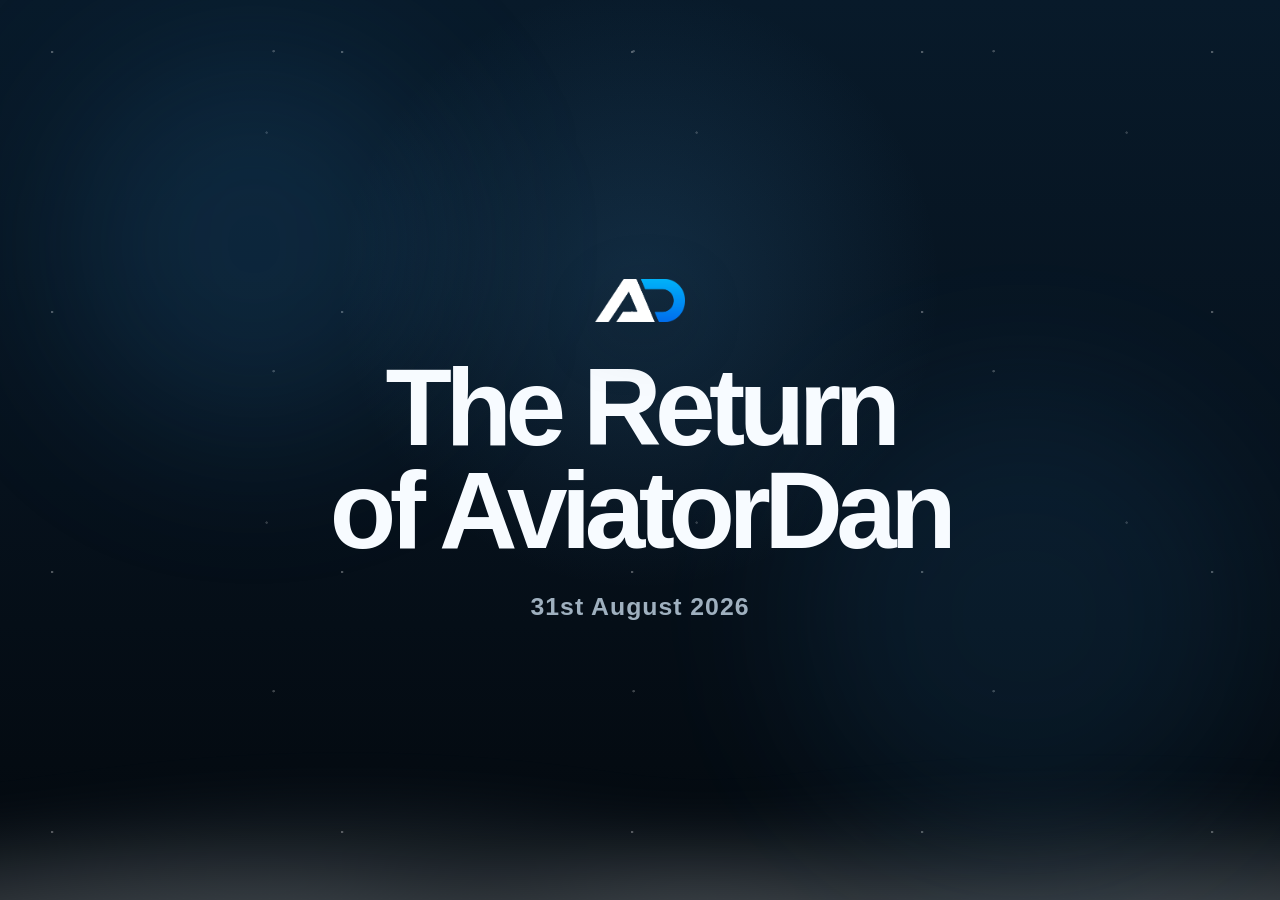
==== index.html @ b76d7c80 "page lock" ====
<!doctype html>
<html lang="en">
<head>
  <meta charset="utf-8">
  <meta name="viewport" content="width=device-width, initial-scale=1">
  <meta name="theme-color" content="#06111c">
  <meta name="robots" content="noindex, nofollow">
  <title>The Return of AviatorDan</title>
  <style>
    :root {
      color-scheme: dark;
      --ink: #f7fbff;
      --muted: #9fb0bf;
      --blue: #62b8ff;
      --navy: #06111c;
    }

    * {
      box-sizing: border-box;
    }

    html,
    body {
      min-height: 100%;
      margin: 0;
    }

    body {
      overflow: hidden;
      font-family: Inter, ui-sans-serif, -apple-system, BlinkMacSystemFont, "Segoe UI", sans-serif;
      color: var(--ink);
      background:
        radial-gradient(circle at 50% 32%, rgba(73, 154, 216, .18), transparent 34%),
        linear-gradient(180deg, #081a2a 0%, #06111c 54%, #03080d 100%);
    }

    .return-page {
      position: relative;
      display: grid;
      min-height: 100svh;
      place-items: center;
      overflow: hidden;
      padding: 28px;
      text-align: center;
      isolation: isolate;
    }

    .return-page::before {
      content: "";
      position: absolute;
      inset: 0;
      z-index: -3;
      opacity: .42;
      background-image:
        radial-gradient(circle at 18% 20%, rgba(255,255,255,.7) 0 1px, transparent 1.5px),
        radial-gradient(circle at 76% 16%, rgba(255,255,255,.55) 0 1px, transparent 1.5px),
        radial-gradient(circle at 62% 34%, rgba(255,255,255,.42) 0 1px, transparent 1.5px);
      background-size: 290px 260px, 360px 320px, 430px 390px;
    }

    .return-page::after {
      content: "";
      position: absolute;
      inset: auto -14% -31%;
      z-index: -2;
      height: 60%;
      border-radius: 50% 50% 0 0;
      background:
        radial-gradient(ellipse at 10% 60%, rgba(238,247,253,.22), transparent 30%),
        radial-gradient(ellipse at 32% 52%, rgba(225,240,249,.2), transparent 34%),
        radial-gradient(ellipse at 55% 62%, rgba(244,250,254,.22), transparent 31%),
        radial-gradient(ellipse at 78% 54%, rgba(222,238,248,.2), transparent 35%),
        radial-gradient(ellipse at 96% 61%, rgba(240,248,253,.2), transparent 30%);
      filter: blur(28px);
    }

    .glow {
      position: absolute;
      z-index: -1;
      width: 380px;
      height: 380px;
      border-radius: 50%;
      background: rgba(48, 142, 210, .15);
      filter: blur(80px);
    }

    .glow-one {
      top: 6%;
      left: 5%;
    }

    .glow-two {
      right: 2%;
      bottom: 6%;
      width: 460px;
      height: 460px;
      opacity: .7;
    }

    .return-content {
      display: grid;
      justify-items: center;
      width: min(980px, 100%);
      animation: reveal 900ms cubic-bezier(.22,1,.36,1) both;
    }

    .return-logo {
      width: clamp(64px, 7vw, 90px);
      height: auto;
      margin-bottom: 34px;
      filter: drop-shadow(0 14px 28px rgba(0,0,0,.28));
    }

    h1 {
      max-width: 950px;
      margin: 0;
      font-size: clamp(3rem, 8.5vw, 7.4rem);
      line-height: .95;
      letter-spacing: -.06em;
      text-wrap: balance;
    }

    .date {
      margin: 30px 0 0;
      color: var(--muted);
      font-size: clamp(1.08rem, 2.2vw, 1.55rem);
      font-weight: 650;
      letter-spacing: .04em;
    }

    @keyframes reveal {
      from {
        opacity: 0;
        transform: translateY(18px) scale(.985);
      }
      to {
        opacity: 1;
        transform: translateY(0) scale(1);
      }
    }

    @media (max-width: 560px) {
      .return-page {
        padding: 22px;
      }

      .return-logo {
        margin-bottom: 26px;
      }

      h1 {
        font-size: clamp(2.9rem, 14vw, 4.8rem);
        line-height: .98;
      }

      .date {
        margin-top: 24px;
      }
    }

    @media (prefers-reduced-motion: reduce) {
      .return-content {
        animation: none;
      }
    }
  </style>
</head>
<body>
  <main class="return-page">
    <div class="glow glow-one" aria-hidden="true"></div>
    <div class="glow glow-two" aria-hidden="true"></div>

    <div class="return-content">
      <img class="return-logo" src="/assets/images/aviatordan-logo.png" alt="">
      <h1>The Return of AviatorDan</h1>
      <p class="date">31st August 2026</p>
    </div>
  </main>
</body>
</html>
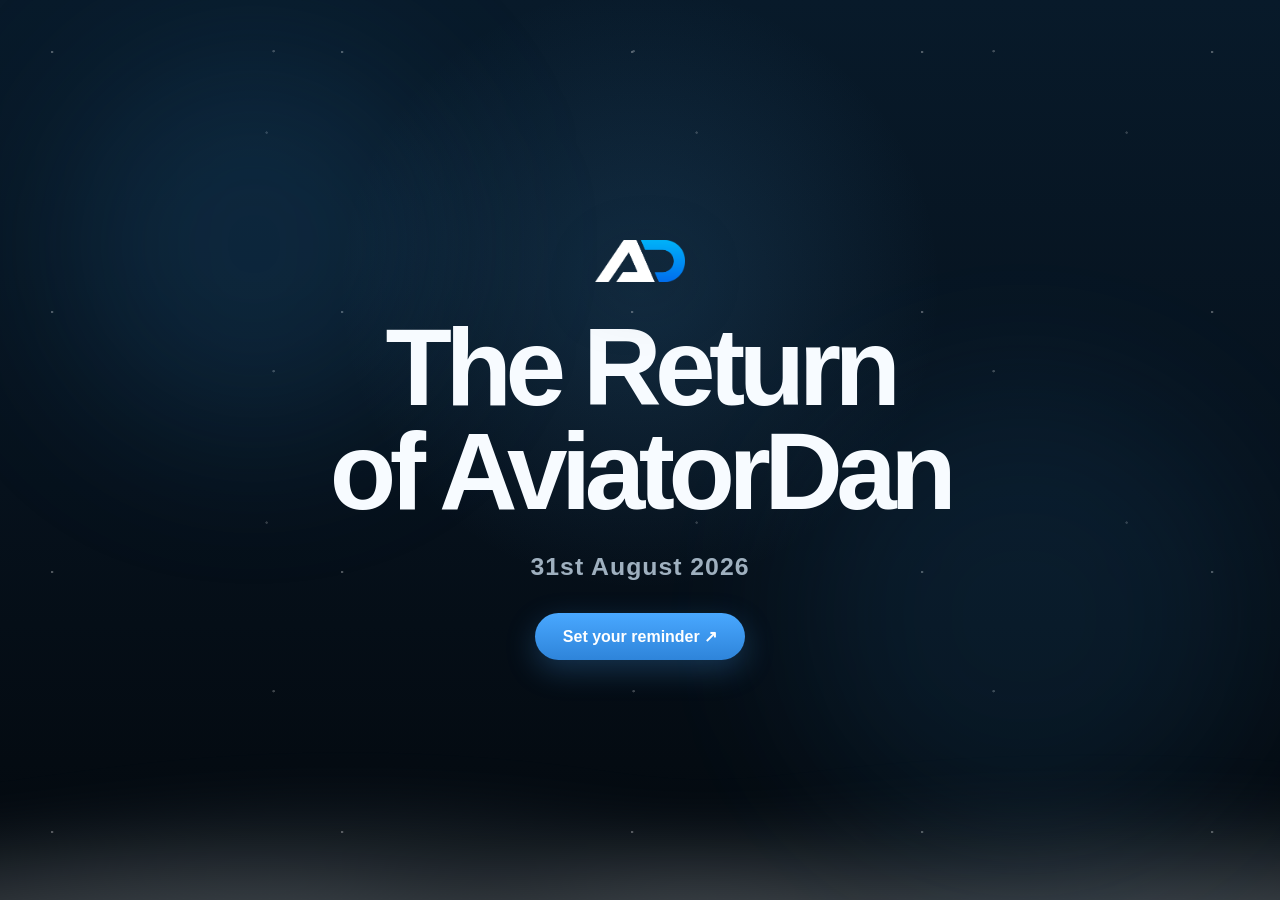
==== commit 5d0ca4d9: "reminder button" ====
--- a/index.html
+++ b/index.html
@@ -163,7 +163,30 @@
         animation: none;
       }
     }
-  </style>
+  
+
+    .reminder-button{
+      display:inline-flex;
+      align-items:center;
+      justify-content:center;
+      margin-top:32px;
+      padding:14px 28px;
+      border-radius:999px;
+      background:linear-gradient(180deg,#49a8ff,#2e84da);
+      color:#fff;
+      text-decoration:none;
+      font-weight:700;
+      font-size:1rem;
+      box-shadow:0 10px 30px rgba(73,168,255,.25);
+      transition:transform .2s ease, box-shadow .2s ease, filter .2s ease;
+    }
+    .reminder-button:hover{
+      transform:translateY(-2px);
+      filter:brightness(1.05);
+      box-shadow:0 16px 40px rgba(73,168,255,.35);
+    }
+
+</style>
 </head>
 <body>
   <main class="return-page">
@@ -174,6 +197,10 @@
       <img class="return-logo" src="/assets/images/aviatordan-logo.png" alt="">
       <h1>The Return of AviatorDan</h1>
       <p class="date">31st August 2026</p>
+
+      <a class="reminder-button" href="https://www.youtube.com/live/TTkTjpmf4jc?si=I9LQEcoCfQvjYUJU" target="_blank" rel="noopener">
+        Set your reminder ↗
+      </a>
     </div>
   </main>
 </body>
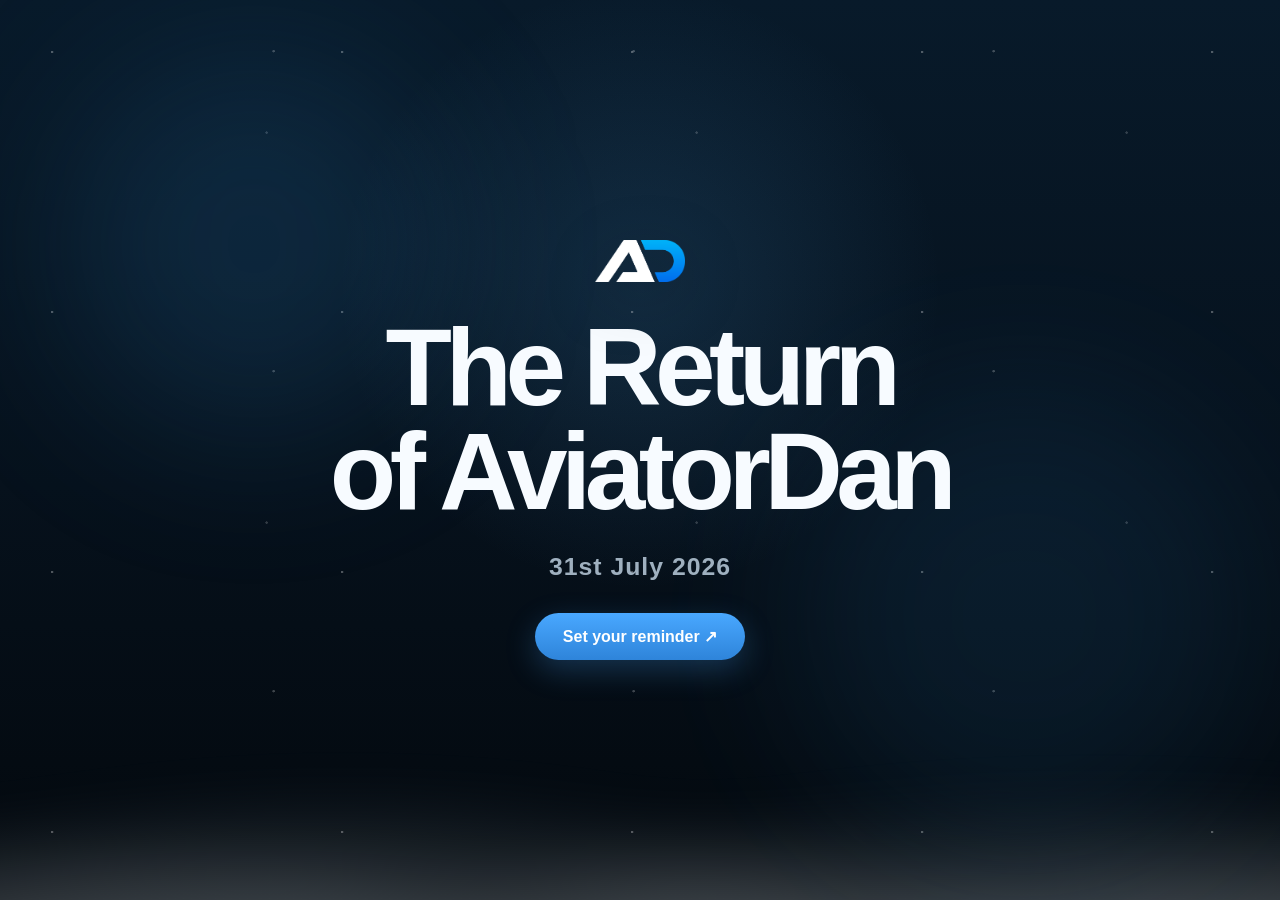
==== commit 207ac94c: "date change" ====
--- a/index.html
+++ b/index.html
@@ -164,27 +164,8 @@
       }
     }
   
-
-    .reminder-button{
-      display:inline-flex;
-      align-items:center;
-      justify-content:center;
-      margin-top:32px;
-      padding:14px 28px;
-      border-radius:999px;
-      background:linear-gradient(180deg,#49a8ff,#2e84da);
-      color:#fff;
-      text-decoration:none;
-      font-weight:700;
-      font-size:1rem;
-      box-shadow:0 10px 30px rgba(73,168,255,.25);
-      transition:transform .2s ease, box-shadow .2s ease, filter .2s ease;
-    }
-    .reminder-button:hover{
-      transform:translateY(-2px);
-      filter:brightness(1.05);
-      box-shadow:0 16px 40px rgba(73,168,255,.35);
-    }
+.reminder-button{display:inline-flex;align-items:center;justify-content:center;margin-top:32px;padding:14px 28px;border-radius:999px;background:linear-gradient(180deg,#49a8ff,#2e84da);color:#fff;text-decoration:none;font-weight:700;box-shadow:0 10px 30px rgba(73,168,255,.25);transition:.2s}
+.reminder-button:hover{transform:translateY(-2px);filter:brightness(1.05);box-shadow:0 16px 40px rgba(73,168,255,.35);}
 
 </style>
 </head>
@@ -196,11 +177,8 @@
     <div class="return-content">
       <img class="return-logo" src="/assets/images/aviatordan-logo.png" alt="">
       <h1>The Return of AviatorDan</h1>
-      <p class="date">31st August 2026</p>
-
-      <a class="reminder-button" href="https://www.youtube.com/live/TTkTjpmf4jc?si=I9LQEcoCfQvjYUJU" target="_blank" rel="noopener">
-        Set your reminder ↗
-      </a>
+      <p class="date">31st July 2026</p>
+      <a class="reminder-button" href="https://www.youtube.com/live/TTkTjpmf4jc?si=I9LQEcoCfQvjYUJU" target="_blank" rel="noopener">Set your reminder ↗</a>
     </div>
   </main>
 </body>
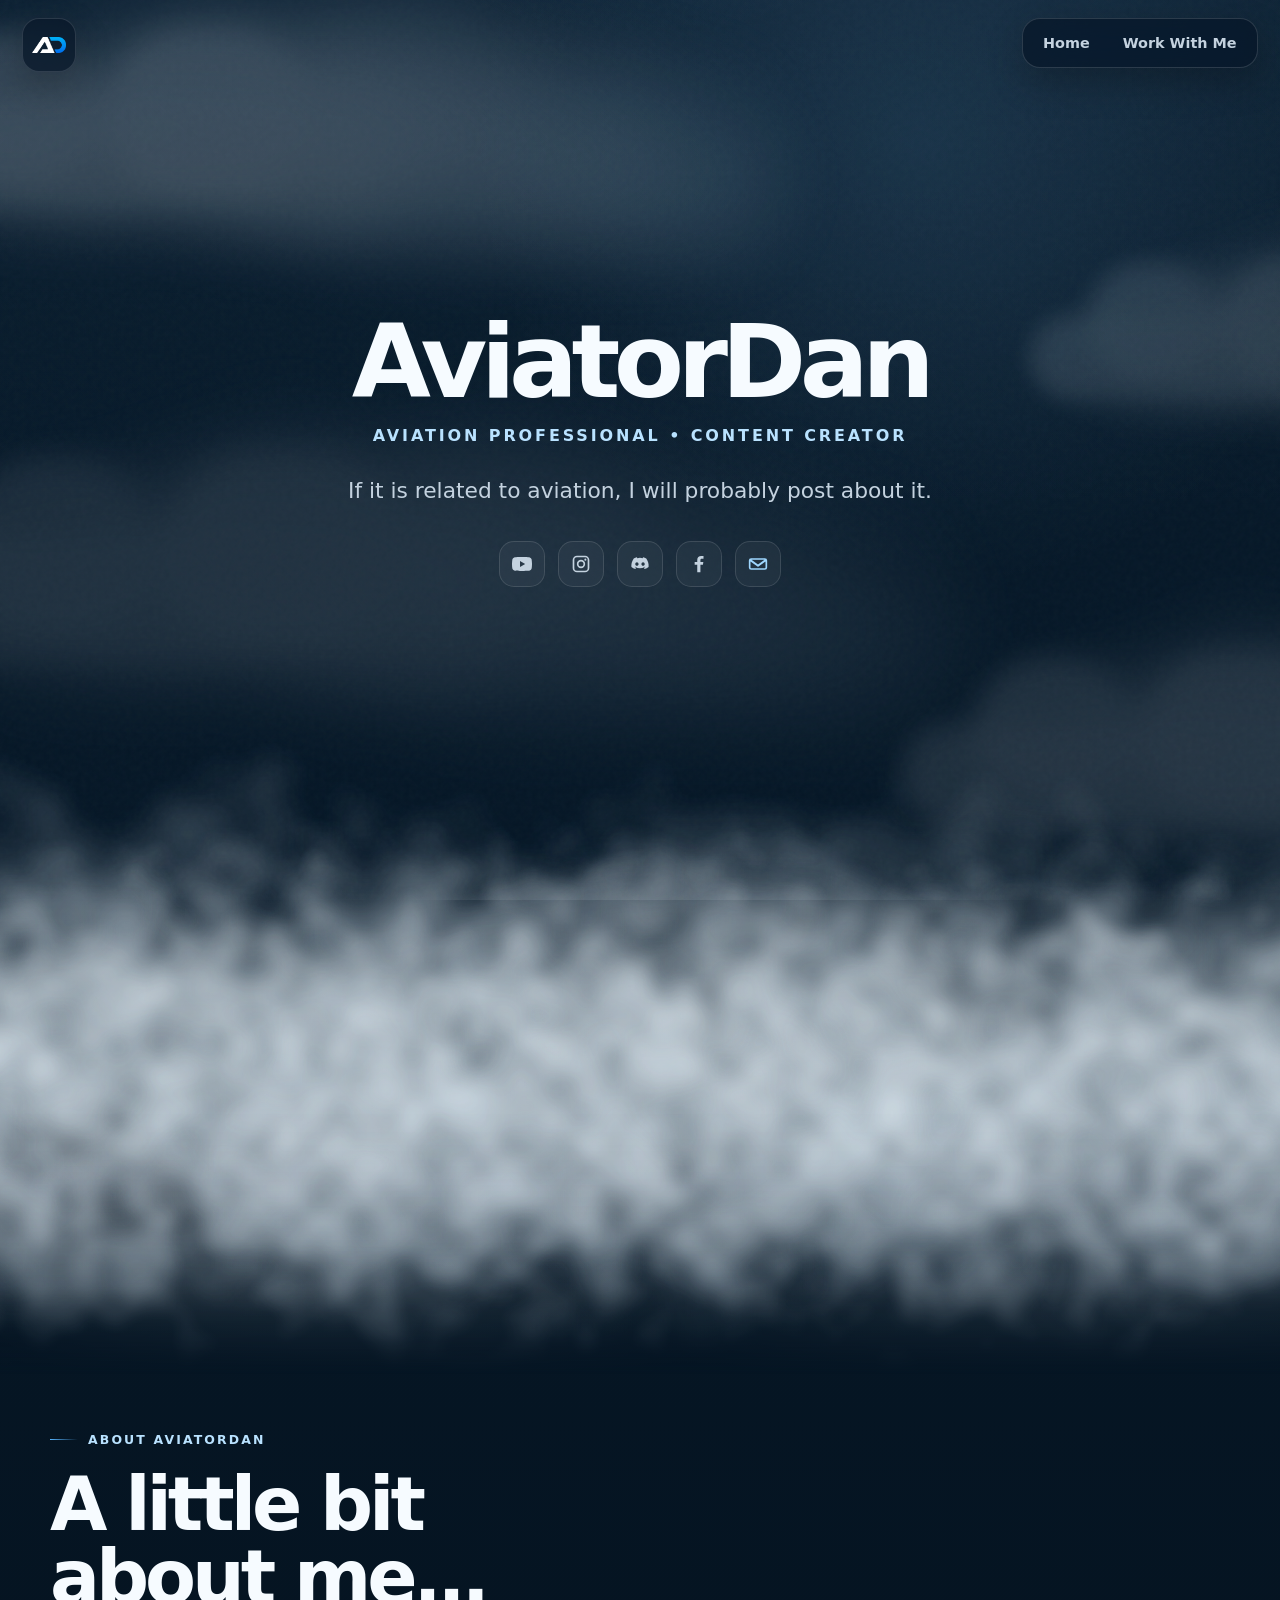
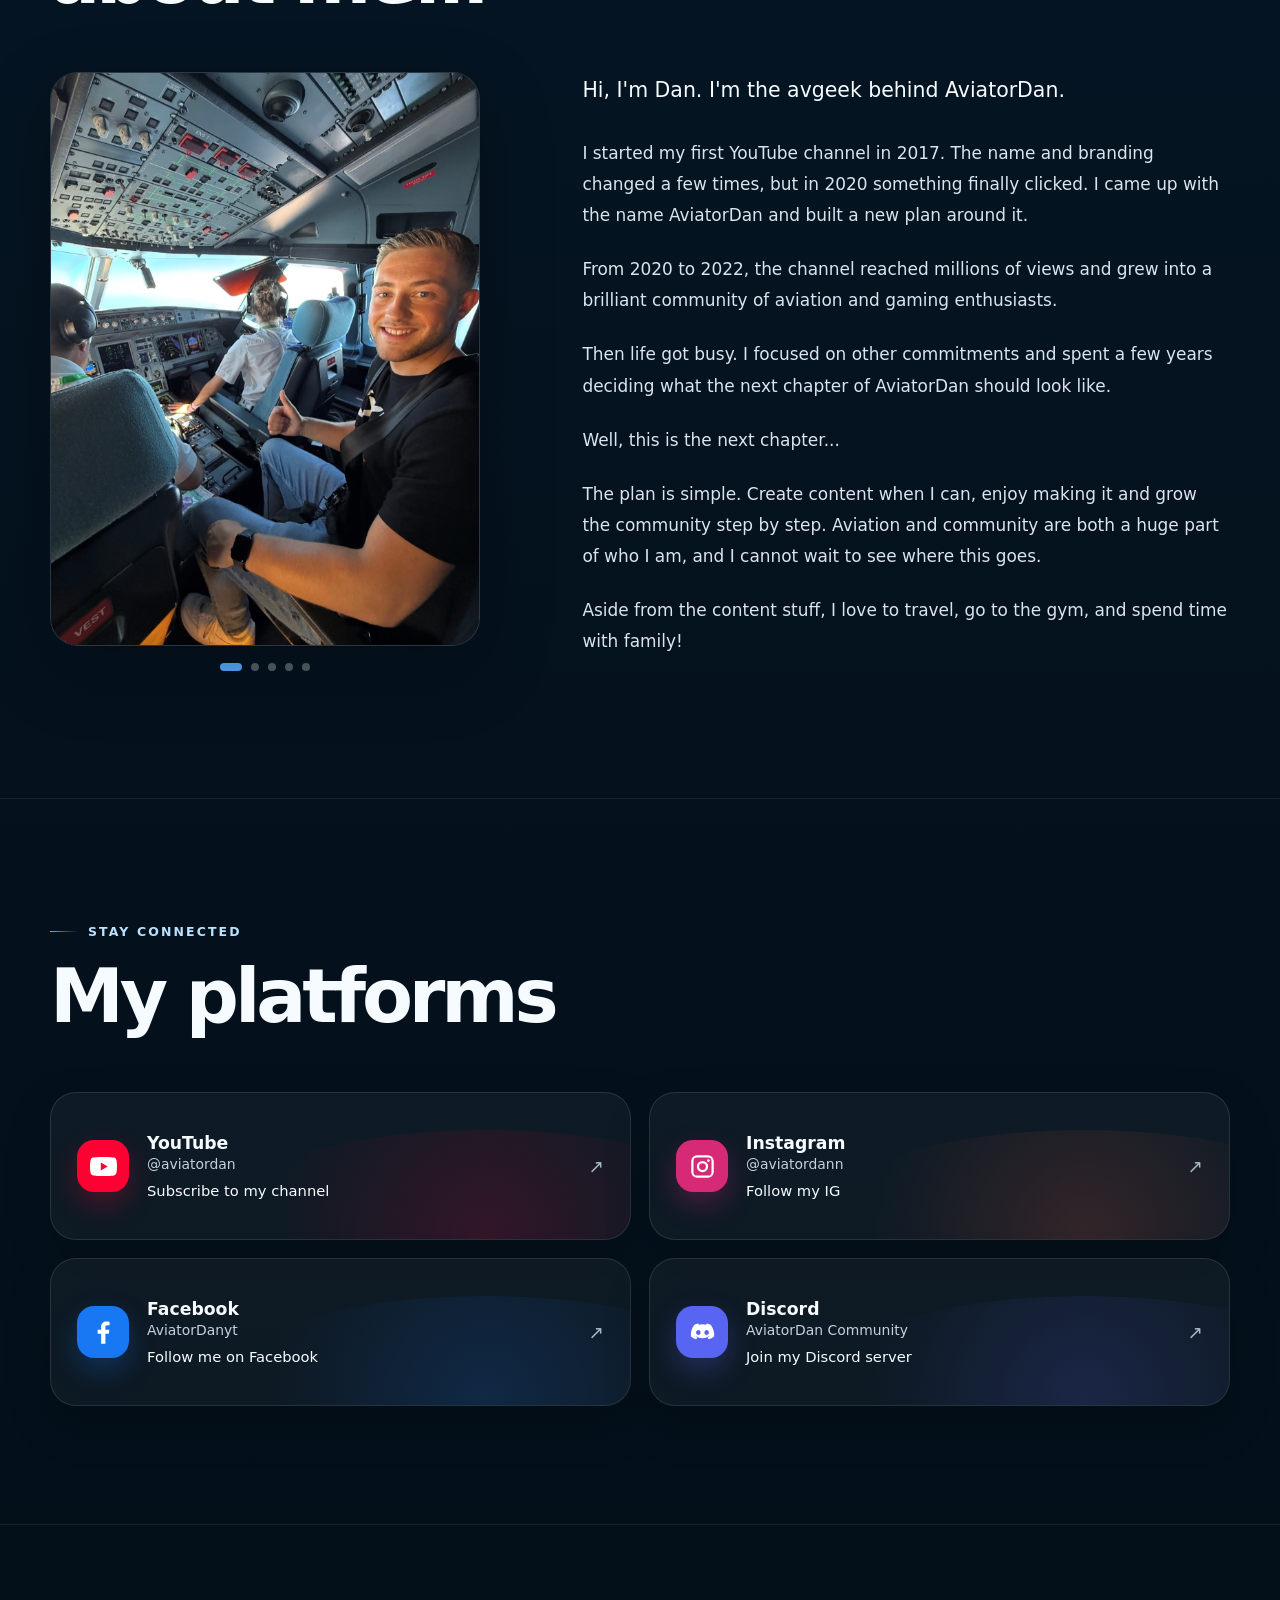
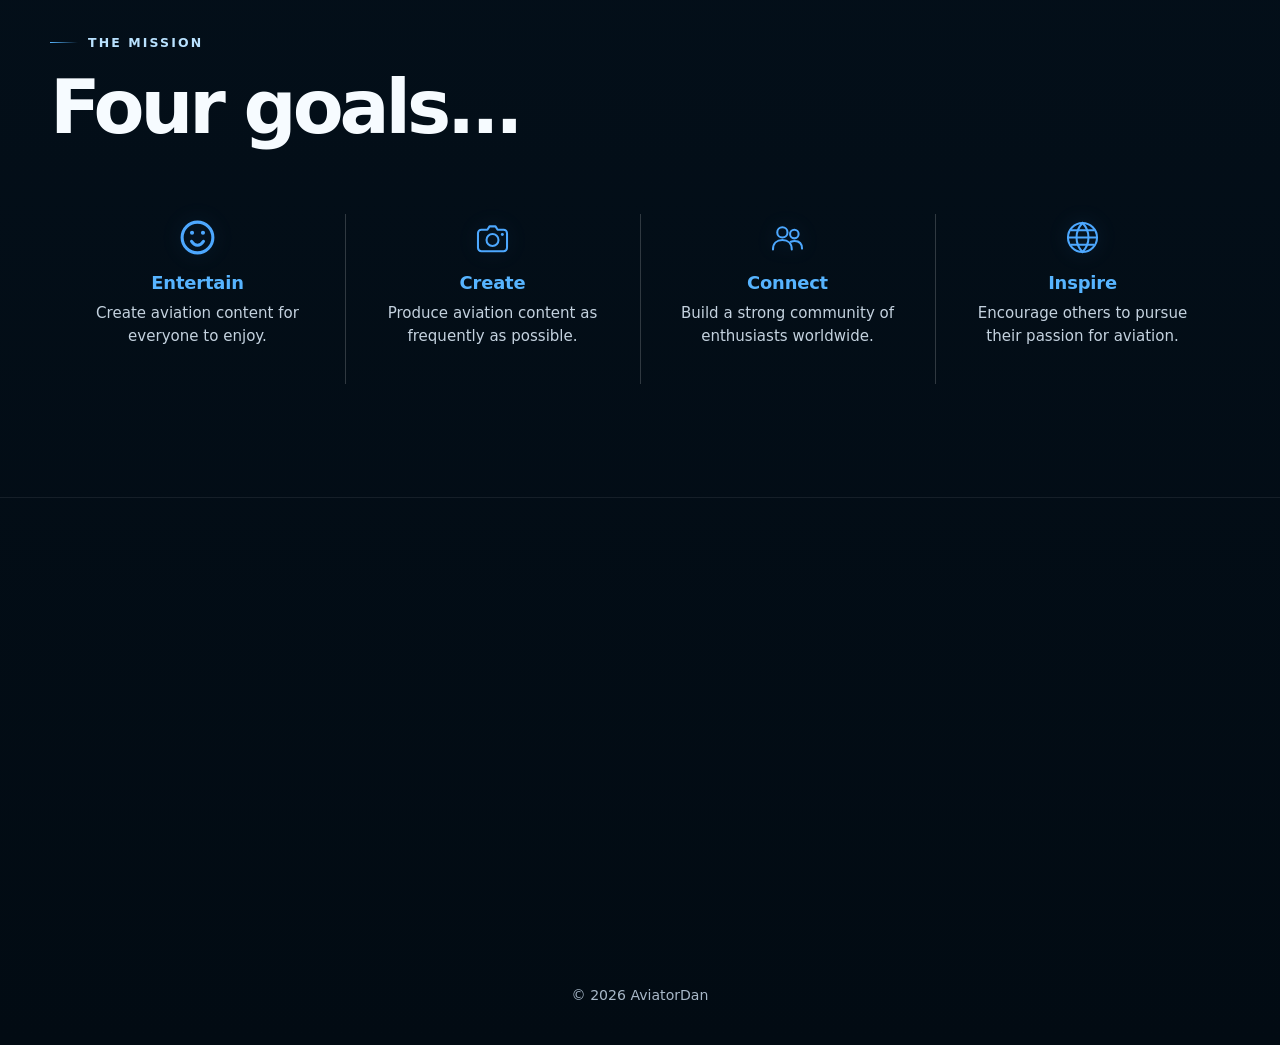
==== commit 6722cb82: "Website live!" ====
--- a/index.html
+++ b/index.html
@@ -3,183 +3,298 @@
 <head>
   <meta charset="utf-8">
   <meta name="viewport" content="width=device-width, initial-scale=1">
-  <meta name="theme-color" content="#06111c">
-  <meta name="robots" content="noindex, nofollow">
-  <title>The Return of AviatorDan</title>
-  <style>
-    :root {
-      color-scheme: dark;
-      --ink: #f7fbff;
-      --muted: #9fb0bf;
-      --blue: #62b8ff;
-      --navy: #06111c;
-    }
-
-    * {
-      box-sizing: border-box;
-    }
-
-    html,
-    body {
-      min-height: 100%;
-      margin: 0;
-    }
-
-    body {
-      overflow: hidden;
-      font-family: Inter, ui-sans-serif, -apple-system, BlinkMacSystemFont, "Segoe UI", sans-serif;
-      color: var(--ink);
-      background:
-        radial-gradient(circle at 50% 32%, rgba(73, 154, 216, .18), transparent 34%),
-        linear-gradient(180deg, #081a2a 0%, #06111c 54%, #03080d 100%);
-    }
-
-    .return-page {
-      position: relative;
-      display: grid;
-      min-height: 100svh;
-      place-items: center;
-      overflow: hidden;
-      padding: 28px;
-      text-align: center;
-      isolation: isolate;
-    }
-
-    .return-page::before {
-      content: "";
-      position: absolute;
-      inset: 0;
-      z-index: -3;
-      opacity: .42;
-      background-image:
-        radial-gradient(circle at 18% 20%, rgba(255,255,255,.7) 0 1px, transparent 1.5px),
-        radial-gradient(circle at 76% 16%, rgba(255,255,255,.55) 0 1px, transparent 1.5px),
-        radial-gradient(circle at 62% 34%, rgba(255,255,255,.42) 0 1px, transparent 1.5px);
-      background-size: 290px 260px, 360px 320px, 430px 390px;
-    }
-
-    .return-page::after {
-      content: "";
-      position: absolute;
-      inset: auto -14% -31%;
-      z-index: -2;
-      height: 60%;
-      border-radius: 50% 50% 0 0;
-      background:
-        radial-gradient(ellipse at 10% 60%, rgba(238,247,253,.22), transparent 30%),
-        radial-gradient(ellipse at 32% 52%, rgba(225,240,249,.2), transparent 34%),
-        radial-gradient(ellipse at 55% 62%, rgba(244,250,254,.22), transparent 31%),
-        radial-gradient(ellipse at 78% 54%, rgba(222,238,248,.2), transparent 35%),
-        radial-gradient(ellipse at 96% 61%, rgba(240,248,253,.2), transparent 30%);
-      filter: blur(28px);
-    }
-
-    .glow {
-      position: absolute;
-      z-index: -1;
-      width: 380px;
-      height: 380px;
-      border-radius: 50%;
-      background: rgba(48, 142, 210, .15);
-      filter: blur(80px);
-    }
-
-    .glow-one {
-      top: 6%;
-      left: 5%;
-    }
-
-    .glow-two {
-      right: 2%;
-      bottom: 6%;
-      width: 460px;
-      height: 460px;
-      opacity: .7;
-    }
-
-    .return-content {
-      display: grid;
-      justify-items: center;
-      width: min(980px, 100%);
-      animation: reveal 900ms cubic-bezier(.22,1,.36,1) both;
-    }
-
-    .return-logo {
-      width: clamp(64px, 7vw, 90px);
-      height: auto;
-      margin-bottom: 34px;
-      filter: drop-shadow(0 14px 28px rgba(0,0,0,.28));
-    }
-
-    h1 {
-      max-width: 950px;
-      margin: 0;
-      font-size: clamp(3rem, 8.5vw, 7.4rem);
-      line-height: .95;
-      letter-spacing: -.06em;
-      text-wrap: balance;
-    }
-
-    .date {
-      margin: 30px 0 0;
-      color: var(--muted);
-      font-size: clamp(1.08rem, 2.2vw, 1.55rem);
-      font-weight: 650;
-      letter-spacing: .04em;
-    }
-
-    @keyframes reveal {
-      from {
-        opacity: 0;
-        transform: translateY(18px) scale(.985);
-      }
-      to {
-        opacity: 1;
-        transform: translateY(0) scale(1);
-      }
-    }
-
-    @media (max-width: 560px) {
-      .return-page {
-        padding: 22px;
-      }
-
-      .return-logo {
-        margin-bottom: 26px;
-      }
-
-      h1 {
-        font-size: clamp(2.9rem, 14vw, 4.8rem);
-        line-height: .98;
-      }
-
-      .date {
-        margin-top: 24px;
-      }
-    }
-
-    @media (prefers-reduced-motion: reduce) {
-      .return-content {
-        animation: none;
-      }
-    }
-  
-.reminder-button{display:inline-flex;align-items:center;justify-content:center;margin-top:32px;padding:14px 28px;border-radius:999px;background:linear-gradient(180deg,#49a8ff,#2e84da);color:#fff;text-decoration:none;font-weight:700;box-shadow:0 10px 30px rgba(73,168,255,.25);transition:.2s}
-.reminder-button:hover{transform:translateY(-2px);filter:brightness(1.05);box-shadow:0 16px 40px rgba(73,168,255,.35);}
-
-</style>
+  <meta name="description" content="AviatorDan creates aviation, flight simulation and gaming content for a growing community of aviation enthusiasts.">
+  <meta name="theme-color" content="#051522">
+  <meta property="og:title" content="AviatorDan | Everything Aviation">
+  <meta property="og:description" content="Aviation, flight simulation, gaming and community.">
+  <meta property="og:type" content="website">
+  <meta property="og:url" content="https://aviatordan.com/">
+  <title>AviatorDan | Everything Aviation</title>
+  <link rel="icon" href="/assets/images/favicon.png">
+  <link rel="manifest" href="site.webmanifest">
+  <link rel="stylesheet" href="/assets/css/styles.css?v=1.25">
 </head>
 <body>
-  <main class="return-page">
-    <div class="glow glow-one" aria-hidden="true"></div>
-    <div class="glow glow-two" aria-hidden="true"></div>
-
-    <div class="return-content">
-      <img class="return-logo" src="/assets/images/aviatordan-logo.png" alt="">
-      <h1>The Return of AviatorDan</h1>
-      <p class="date">31st July 2026</p>
-      <a class="reminder-button" href="https://www.youtube.com/live/TTkTjpmf4jc?si=I9LQEcoCfQvjYUJU" target="_blank" rel="noopener">Set your reminder ↗</a>
+  
+<div class="sky" aria-hidden="true">
+  <div class="sky-glow"></div>
+  <div class="cloud cloud-one" data-depth="0.035"><span></span></div>
+  <div class="cloud cloud-two" data-depth="0.07"><span></span></div>
+  <div class="cloud cloud-three" data-depth="0.025"><span></span></div>
+  <div class="cloud cloud-four" data-depth="0.055"><span></span></div>
+  <div class="cloud cloud-five" data-depth="0.085"><span></span></div>
+  <div class="sky-grain"></div>
+</div>
+
+  
+<header class="site-header">
+  <nav class="nav-shell" aria-label="Main navigation">
+    <a class="header-brand" href="/" aria-label="AviatorDan home">
+      <img src="/assets/images/aviatordan-logo.png" alt="">
+    </a>
+
+    <div class="desktop-nav" aria-label="Desktop navigation">
+      <a href="/">Home</a>
+      <a href="/work-with-me/">Work With Me</a>
     </div>
+
+    <button class="menu-button" type="button" aria-expanded="false" aria-controls="site-menu">
+      <span class="menu-line"></span>
+      <span class="menu-line"></span>
+      <span class="sr-only">Open menu</span>
+    </button>
+
+    <div class="nav-links" id="site-menu">
+      <a href="/">Home</a>
+      <a href="/work-with-me/">Work With Me</a>
+    </div>
+  </nav>
+</header>
+
+
+  <main>
+    <section class="hero page-shell">
+      <div class="hero-inner reveal">
+        <h1 class="hero-name">AviatorDan</h1>
+        <p class="hero-role">Aviation Professional <span aria-hidden="true">•</span> Content Creator</p>
+        <p class="hero-tagline">If it is related to aviation, I will probably post about it.</p>
+
+        <div class="hero-socials" id="socials" aria-label="Follow AviatorDan">
+          <a class="social-link" href="https://www.youtube.com/@aviatordan" target="_blank" rel="noopener noreferrer" aria-label="AviatorDan on YouTube">
+            <svg viewBox="0 0 24 24" aria-hidden="true"><path d="M23.5 6.2a3 3 0 0 0-2.1-2.1C19.5 3.6 12 3.6 12 3.6s-7.5 0-9.4.5A3 3 0 0 0 .5 6.2 31 31 0 0 0 0 12a31 31 0 0 0 .5 5.8 3 3 0 0 0 2.1 2.1c1.9.5 9.4.5 9.4.5s7.5 0 9.4-.5a3 3 0 0 0 2.1-2.1A31 31 0 0 0 24 12a31 31 0 0 0-.5-5.8ZM9.6 15.6V8.4l6.2 3.6-6.2 3.6Z"/></svg>
+            <span class="sr-only">YouTube</span>
+          </a>
+          <a class="social-link" href="https://www.instagram.com/aviatordann/" target="_blank" rel="noopener noreferrer" aria-label="AviatorDan on Instagram">
+            <svg viewBox="0 0 24 24" aria-hidden="true"><path d="M7.2 2h9.6A5.2 5.2 0 0 1 22 7.2v9.6a5.2 5.2 0 0 1-5.2 5.2H7.2A5.2 5.2 0 0 1 2 16.8V7.2A5.2 5.2 0 0 1 7.2 2Zm-.2 2A3 3 0 0 0 4 7v10a3 3 0 0 0 3 3h10a3 3 0 0 0 3-3V7a3 3 0 0 0-3-3H7Zm10.25 1.5a1.25 1.25 0 1 1 0 2.5 1.25 1.25 0 0 1 0-2.5ZM12 7a5 5 0 1 1 0 10 5 5 0 0 1 0-10Zm0 2a3 3 0 1 0 0 6 3 3 0 0 0 0-6Z"/></svg>
+            <span class="sr-only">Instagram</span>
+          </a>
+          <a class="social-link" href="https://discord.gg/PjyKnzbwFP" target="_blank" rel="noopener noreferrer" aria-label="Join the AviatorDan Discord">
+            <svg viewBox="0 0 24 24" aria-hidden="true"><path d="M19.5 5.3A16 16 0 0 0 15.7 4l-.5 1a14 14 0 0 0-6.4 0l-.5-1a16 16 0 0 0-3.8 1.3C2.1 8.8 1.4 12.2 1.7 15.5A15 15 0 0 0 6.4 18l1.1-1.5a10 10 0 0 1-1.8-.9l.4-.3a11.3 11.3 0 0 0 11.8 0l.4.3a10 10 0 0 1-1.8.9l1.1 1.5a15 15 0 0 0 4.7-2.5c.4-3.8-.7-7.1-2.8-10.2ZM8.3 14.2c-1.1 0-2-1-2-2.2s.9-2.2 2-2.2 2 1 2 2.2-.9 2.2-2 2.2Zm7.4 0c-1.1 0-2-1-2-2.2s.9-2.2 2-2.2 2 1 2 2.2-.9 2.2-2 2.2Z"/></svg>
+            <span class="sr-only">Discord</span>
+          </a>
+          <a class="social-link" href="https://www.facebook.com/AviatorDanyt" target="_blank" rel="noopener noreferrer" aria-label="AviatorDan on Facebook">
+            <svg viewBox="0 0 24 24" aria-hidden="true"><path d="M13.7 22v-9h3l.5-3.5h-3.5V7.3c0-1 .3-1.7 1.8-1.7h1.9V2.5a25 25 0 0 0-2.8-.2c-2.8 0-4.7 1.7-4.7 4.8v2.4H6.8V13h3.1v9h3.8Z"/></svg>
+            <span class="sr-only">Facebook</span>
+          </a>
+
+          <a class="social-link social-link-email" href="/work-with-me/" aria-label="Work with AviatorDan">
+            <svg viewBox="0 0 24 24" aria-hidden="true"><path d="M3.8 5h16.4A2.8 2.8 0 0 1 23 7.8v8.4a2.8 2.8 0 0 1-2.8 2.8H3.8A2.8 2.8 0 0 1 1 16.2V7.8A2.8 2.8 0 0 1 3.8 5Zm.4 2 7.8 5.6L19.8 7H4.2Zm16.8 2.1-8.4 6a1 1 0 0 1-1.2 0L3 9.1v7.1c0 .4.4.8.8.8h16.4c.4 0 .8-.4.8-.8V9.1Z"/></svg>
+            <span class="sr-only">Work With Me</span>
+          </a>
+
+        </div>
+      </div>
+    </section>
+
+
+    <div class="cloud-reveal" aria-hidden="true">
+      <div class="cloud-haze"></div>
+      <div class="cloud-bank cloud-bank-back"></div>
+      <div class="cloud-bank cloud-bank-middle"></div>
+      <div class="cloud-bank cloud-bank-front"></div>
+      <div class="cloud-wisp cloud-wisp-one"></div>
+      <div class="cloud-wisp cloud-wisp-two"></div>
+      <div class="cloud-fade"></div>
+    </div>
+
+    <section class="section" id="about">
+      <div class="page-shell">
+        <div class="section-heading reveal">
+          <p class="eyebrow">About AviatorDan</p>
+          <h2>A little bit about me...</h2>
+        </div>
+
+        <div class="about-layout">
+          <aside class="creator-visual reveal">
+            <div class="about-slideshow" data-about-slideshow aria-label="AviatorDan photo slideshow">
+              <div class="about-slides" data-slides>
+                <figure class="about-slide is-active">
+                  <img src="/assets/images/about-slideshow/about-slide-1.jpg" alt="AviatorDan seated inside an aircraft cockpit">
+                </figure>
+                <figure class="about-slide">
+                  <img src="/assets/images/about-slideshow/about-slide-2.jpg" alt="AviatorDan standing beside a large aircraft engine">
+                </figure>
+                <figure class="about-slide">
+                  <img src="/assets/images/about-slideshow/about-slide-3.jpg" alt="AviatorDan standing in front of an Edelweiss aircraft">
+                </figure>
+                <figure class="about-slide">
+                  <img src="/assets/images/about-slideshow/about-slide-4.jpg" alt="AviatorDan working beside an aircraft on the apron">
+                </figure>
+                <figure class="about-slide">
+                  <img src="/assets/images/about-slideshow/about-slide-5.jpg" alt="AviatorDan standing beside an aircraft doorway">
+                </figure>
+              </div>
+
+              <div class="about-slide-dots" role="tablist" aria-label="Choose a slideshow image">
+                <button class="about-slide-dot is-active" type="button" role="tab" aria-selected="true" aria-label="Show image 1" data-slide-index="0"></button>
+                <button class="about-slide-dot" type="button" role="tab" aria-selected="false" aria-label="Show image 2" data-slide-index="1"></button>
+                <button class="about-slide-dot" type="button" role="tab" aria-selected="false" aria-label="Show image 3" data-slide-index="2"></button>
+                <button class="about-slide-dot" type="button" role="tab" aria-selected="false" aria-label="Show image 4" data-slide-index="3"></button>
+                <button class="about-slide-dot" type="button" role="tab" aria-selected="false" aria-label="Show image 5" data-slide-index="4"></button>
+              </div>
+            </div>
+          </aside>
+
+          <div class="story reveal">
+            <p>Hi, I'm Dan. I'm the avgeek behind AviatorDan.</p>
+
+            <p>I started my first YouTube channel in 2017. The name and branding changed a few times, but in 2020 something finally clicked. I came up with the name AviatorDan and built a new plan around it.</p>
+
+            <p>From 2020 to 2022, the channel reached millions of views and grew into a brilliant community of aviation and gaming enthusiasts.</p>
+
+            <p>Then life got busy. I focused on other commitments and spent a few years deciding what the next chapter of AviatorDan should look like.</p>
+
+            <p>Well, this is the next chapter...</p>
+
+            <p>The plan is simple. Create content when I can, enjoy making it and grow the community step by step. Aviation and community are both a huge part of who I am, and I cannot wait to see where this goes.</p>
+
+            <p>Aside from the content stuff, I love to travel, go to the gym, and spend time with family!</p>
+          </div>
+        </div>
+      </div>
+    </section>
+
+
+    <section class="section section-border platforms-section" id="platforms">
+      <div class="page-shell">
+        <div class="section-heading reveal">
+          <p class="eyebrow">Stay connected</p>
+          <h2>My platforms</h2>
+        </div>
+
+        <div class="platform-grid">
+          <a class="platform-card platform-youtube reveal" href="https://www.youtube.com/@aviatordan" target="_blank" rel="noopener noreferrer">
+            <span class="platform-icon">
+              <svg viewBox="0 0 24 24" aria-hidden="true"><path d="M23.5 6.2a3 3 0 0 0-2.1-2.1C19.5 3.6 12 3.6 12 3.6s-7.5 0-9.4.5A3 3 0 0 0 .5 6.2 31 31 0 0 0 0 12a31 31 0 0 0 .5 5.8 3 3 0 0 0 2.1 2.1c1.9.5 9.4.5 9.4.5s7.5 0 9.4-.5a3 3 0 0 0 2.1-2.1A31 31 0 0 0 24 12a31 31 0 0 0-.5-5.8ZM9.6 15.6V8.4l6.2 3.6-6.2 3.6Z"/></svg>
+            </span>
+            <span class="platform-copy">
+              <strong>YouTube</strong>
+              <span>@aviatordan</span>
+              <small>Subscribe to my channel</small>
+            </span>
+            <span class="platform-arrow" aria-hidden="true">↗</span>
+          </a>
+
+          <a class="platform-card platform-instagram reveal" href="https://www.instagram.com/aviatordann/" target="_blank" rel="noopener noreferrer">
+            <span class="platform-icon">
+              <svg viewBox="0 0 24 24" aria-hidden="true"><path d="M7.2 2h9.6A5.2 5.2 0 0 1 22 7.2v9.6a5.2 5.2 0 0 1-5.2 5.2H7.2A5.2 5.2 0 0 1 2 16.8V7.2A5.2 5.2 0 0 1 7.2 2Zm-.2 2A3 3 0 0 0 4 7v10a3 3 0 0 0 3 3h10a3 3 0 0 0 3-3V7a3 3 0 0 0-3-3H7Zm10.25 1.5a1.25 1.25 0 1 1 0 2.5 1.25 1.25 0 0 1 0-2.5ZM12 7a5 5 0 1 1 0 10 5 5 0 0 1 0-10Zm0 2a3 3 0 1 0 0 6 3 3 0 0 0 0-6Z"/></svg>
+            </span>
+            <span class="platform-copy">
+              <strong>Instagram</strong>
+              <span>@aviatordann</span>
+              <small>Follow my IG</small>
+            </span>
+            <span class="platform-arrow" aria-hidden="true">↗</span>
+          </a>
+
+          <a class="platform-card platform-facebook reveal" href="https://www.facebook.com/AviatorDanyt" target="_blank" rel="noopener noreferrer">
+            <span class="platform-icon">
+              <svg viewBox="0 0 24 24" aria-hidden="true"><path d="M13.7 22v-9h3l.5-3.5h-3.5V7.3c0-1 .3-1.7 1.8-1.7h1.9V2.5a25 25 0 0 0-2.8-.2c-2.8 0-4.7 1.7-4.7 4.8v2.4H6.8V13h3.1v9h3.8Z"/></svg>
+            </span>
+            <span class="platform-copy">
+              <strong>Facebook</strong>
+              <span>AviatorDanyt</span>
+              <small>Follow me on Facebook</small>
+            </span>
+            <span class="platform-arrow" aria-hidden="true">↗</span>
+          </a>
+
+          <a class="platform-card platform-discord reveal" href="https://discord.gg/PjyKnzbwFP" target="_blank" rel="noopener noreferrer">
+            <span class="platform-icon">
+              <svg viewBox="0 0 24 24" aria-hidden="true"><path d="M19.5 5.3A16 16 0 0 0 15.7 4l-.5 1a14 14 0 0 0-6.4 0l-.5-1a16 16 0 0 0-3.8 1.3C2.1 8.8 1.4 12.2 1.7 15.5A15 15 0 0 0 6.4 18l1.1-1.5a10 10 0 0 1-1.8-.9l.4-.3a11.3 11.3 0 0 0 11.8 0l.4.3a10 10 0 0 1-1.8.9l1.1 1.5a15 15 0 0 0 4.7-2.5c.4-3.8-.7-7.1-2.8-10.2ZM8.3 14.2c-1.1 0-2-1-2-2.2s.9-2.2 2-2.2 2 1 2 2.2-.9 2.2-2 2.2Zm7.4 0c-1.1 0-2-1-2-2.2s.9-2.2 2-2.2 2 1 2 2.2-.9 2.2-2 2.2Z"/></svg>
+            </span>
+            <span class="platform-copy">
+              <strong>Discord</strong>
+              <span>AviatorDan Community</span>
+              <small>Join my Discord server</small>
+            </span>
+            <span class="platform-arrow" aria-hidden="true">↗</span>
+          </a>
+        </div>
+      </div>
+    </section>
+
+
+    <section class="section section-border mission-section">
+      <div class="page-shell">
+        <div class="section-heading reveal">
+          <p class="eyebrow">The mission</p>
+          <h2>Four goals...</h2>
+        </div>
+
+        <div class="mission-list">
+          <article class="mission-item reveal">
+            <span class="mission-icon" aria-hidden="true">
+              <svg viewBox="0 0 24 24" fill="none">
+                <circle cx="12" cy="12" r="9" stroke="currentColor" stroke-width="1.8"/>
+                <path d="M8.5 14.2c.9 1.5 2 2.3 3.5 2.3s2.6-.8 3.5-2.3" stroke="currentColor" stroke-width="1.8" stroke-linecap="round"/>
+                <path d="M8.8 9.2h.01M15.2 9.2h.01" stroke="currentColor" stroke-width="2.4" stroke-linecap="round"/>
+              </svg>
+            </span>
+            <h3>Entertain</h3>
+            <p>Create aviation content for everyone to enjoy.</p>
+          </article>
+
+          <article class="mission-item reveal">
+            <span class="mission-icon" aria-hidden="true">
+              <svg viewBox="0 0 48 48" fill="none">
+                <path d="M11 15h7l2.5-4h7L30 15h7a4 4 0 0 1 4 4v17a4 4 0 0 1-4 4H11a4 4 0 0 1-4-4V19a4 4 0 0 1 4-4Z" stroke="currentColor" stroke-width="2.4" stroke-linejoin="round"/>
+                <circle cx="24" cy="27" r="7" stroke="currentColor" stroke-width="2.4"/>
+                <path d="M35.5 20.5h.01" stroke="currentColor" stroke-width="3.5" stroke-linecap="round"/>
+              </svg>
+            </span>
+            <h3>Create</h3>
+            <p>Produce aviation content as frequently as possible.</p>
+          </article>
+
+          <article class="mission-item reveal">
+            <span class="mission-icon" aria-hidden="true">
+              <svg viewBox="0 0 48 48" fill="none">
+                <circle cx="18" cy="18" r="6" stroke="currentColor" stroke-width="2.4"/>
+                <circle cx="32" cy="20" r="5" stroke="currentColor" stroke-width="2.4"/>
+                <path d="M7 38c0-7 4.6-11 11-11s11 4 11 11" stroke="currentColor" stroke-width="2.4" stroke-linecap="round"/>
+                <path d="M28 29c1.3-.7 2.8-1 4.4-1 5.5 0 8.6 3.5 8.6 9" stroke="currentColor" stroke-width="2.4" stroke-linecap="round"/>
+              </svg>
+            </span>
+            <h3>Connect</h3>
+            <p>Build a strong community of enthusiasts worldwide.</p>
+          </article>
+
+          <article class="mission-item reveal">
+            <span class="mission-icon" aria-hidden="true">
+              <svg viewBox="0 0 48 48" fill="none">
+                <circle cx="24" cy="24" r="17" stroke="currentColor" stroke-width="2.4"/>
+                <path d="M7.5 24h33M24 7c4.6 4.7 7 10.4 7 17s-2.4 12.3-7 17c-4.6-4.7-7-10.4-7-17S19.4 11.7 24 7Z" stroke="currentColor" stroke-width="2.4"/>
+                <path d="M10.5 15.5h27M10.5 32.5h27" stroke="currentColor" stroke-width="2.4"/>
+              </svg>
+            </span>
+            <h3>Inspire</h3>
+            <p>Encourage others to pursue their passion for aviation.</p>
+          </article>
+        </div>
+      </div>
+    </section>
+
+
+    <section class="section section-border work-cta-section">
+      <div class="page-shell">
+        <div class="work-cta reveal">
+          <div>
+            <p class="eyebrow">Work With Me</p>
+            <h2>Let's create something together.</h2>
+            <p>For general enquiries, collaborations, sponsorships and other opportunities, reach out!</p>
+          </div>
+          <a class="button button-primary" href="/work-with-me/">Learn more <span aria-hidden="true">↗</span></a>
+        </div>
+      </div>
+    </section>
+
   </main>
+
+<footer class="site-footer">
+  <p class="copyright">© 2026 AviatorDan</p>
+</footer>
+
+  <script src="/assets/js/main.js?v=1.25"></script>
 </body>
 </html>
--- a/assets/css/styles.css
+++ b/assets/css/styles.css
@@ -0,0 +1,2494 @@
+:root {
+  --ink: #f6fbff;
+  --muted: #a8b8c8;
+  --muted-strong: #c4d2df;
+  --blue: #57b5ff;
+  --blue-light: #b9e2ff;
+  --navy-950: #020b13;
+  --navy-900: #051522;
+  --navy-850: #0a2234;
+  --line: rgba(255, 255, 255, 0.13);
+  --glass: rgba(7, 24, 39, 0.62);
+  --glass-light: rgba(255, 255, 255, 0.075);
+  --page: min(1180px, calc(100% - 40px));
+  --shadow: 0 28px 90px rgba(0, 0, 0, 0.34);
+}
+
+* {
+  box-sizing: border-box;
+}
+
+html {
+  scroll-behavior: smooth;
+  scroll-padding-top: 110px;
+}
+
+body {
+  margin: 0;
+  min-height: 100vh;
+  overflow-x: hidden;
+  color: var(--ink);
+  font-family: Inter, ui-sans-serif, system-ui, -apple-system, BlinkMacSystemFont, "Segoe UI", sans-serif;
+  background:
+    radial-gradient(circle at 50% -12%, rgba(66, 150, 218, 0.23), transparent 34rem),
+    linear-gradient(180deg, #071a2b 0%, var(--navy-950) 100%);
+}
+
+body.menu-open {
+  overflow: hidden;
+}
+
+a {
+  color: inherit;
+  text-decoration: none;
+}
+
+img {
+  display: block;
+  max-width: 100%;
+}
+
+button {
+  font: inherit;
+}
+
+::selection {
+  color: #02101b;
+  background: var(--blue-light);
+}
+
+:focus-visible {
+  outline: 3px solid var(--blue-light);
+  outline-offset: 4px;
+}
+
+.sr-only {
+  position: absolute;
+  width: 1px;
+  height: 1px;
+  padding: 0;
+  margin: -1px;
+  overflow: hidden;
+  clip: rect(0, 0, 0, 0);
+  white-space: nowrap;
+  border: 0;
+}
+
+.page-shell {
+  width: var(--page);
+  margin: 0 auto;
+}
+
+.sky {
+  position: fixed;
+  inset: 0;
+  z-index: -3;
+  overflow: hidden;
+  pointer-events: none;
+}
+
+.sky-glow {
+  position: absolute;
+  inset: 0;
+  background:
+    radial-gradient(circle at 72% 16%, rgba(130, 197, 247, 0.12), transparent 28rem),
+    linear-gradient(180deg, rgba(142, 202, 246, 0.045), transparent 58%);
+}
+
+.sky-grain {
+  position: absolute;
+  inset: 0;
+  opacity: 0.17;
+  background-image: url("data:image/svg+xml,%3Csvg viewBox='0 0 180 180' xmlns='http://www.w3.org/2000/svg'%3E%3Cfilter id='n'%3E%3CfeTurbulence type='fractalNoise' baseFrequency='.9' numOctaves='3' stitchTiles='stitch'/%3E%3C/filter%3E%3Crect width='100%25' height='100%25' filter='url(%23n)' opacity='.16'/%3E%3C/svg%3E");
+  mix-blend-mode: soft-light;
+}
+
+.cloud {
+  position: absolute;
+  width: 540px;
+  height: 210px;
+  opacity: 0.22;
+  filter: blur(13px);
+  will-change: transform;
+}
+
+.cloud span,
+.cloud::before,
+.cloud::after {
+  content: "";
+  position: absolute;
+  border-radius: 999px;
+  background: rgba(236, 247, 255, 0.75);
+  box-shadow:
+    74px 10px 62px rgba(237, 248, 255, 0.55),
+    172px -25px 70px rgba(224, 242, 255, 0.52),
+    288px 10px 78px rgba(222, 241, 255, 0.46),
+    396px 38px 72px rgba(214, 237, 255, 0.35);
+}
+
+.cloud span {
+  left: 40px;
+  bottom: 36px;
+  width: 410px;
+  height: 96px;
+}
+
+.cloud::before {
+  left: 105px;
+  bottom: 60px;
+  width: 150px;
+  height: 132px;
+}
+
+.cloud::after {
+  left: 258px;
+  bottom: 48px;
+  width: 184px;
+  height: 150px;
+}
+
+.cloud-one {
+  top: 3%;
+  left: -12%;
+  transform: scale(1.15);
+}
+
+.cloud-two {
+  top: 26%;
+  right: -17%;
+  opacity: 0.16;
+  transform: scale(0.88);
+}
+
+.cloud-three {
+  top: 52%;
+  left: -8%;
+  opacity: 0.12;
+  transform: scale(1.35);
+}
+
+.cloud-four {
+  top: 72%;
+  right: -10%;
+  opacity: 0.14;
+  transform: scale(1.1);
+}
+
+.cloud-five {
+  top: 92%;
+  left: 22%;
+  opacity: 0.10;
+  transform: scale(0.82);
+}
+
+
+.site-header {
+  position: fixed;
+  inset: 0;
+  z-index: 40;
+  height: 0;
+  background: none !important;
+  border: 0 !important;
+  box-shadow: none !important;
+  backdrop-filter: none !important;
+  -webkit-backdrop-filter: none !important;
+  pointer-events: none;
+}
+
+.nav-shell {
+  position: static;
+  width: 0;
+  height: 0;
+  margin: 0;
+  padding: 0;
+}
+
+.brand {
+  position: fixed;
+  top: max(18px, env(safe-area-inset-top));
+  left: max(22px, env(safe-area-inset-left));
+  display: inline-flex;
+  align-items: center;
+  gap: 11px;
+  color: var(--ink);
+  font-weight: 720;
+  letter-spacing: -0.025em;
+  text-shadow: 0 2px 20px rgba(0, 0, 0, 0.3);
+  pointer-events: auto;
+  will-change: transform, opacity;
+  transition:
+    transform 460ms cubic-bezier(.22, 1, .36, 1),
+    opacity 280ms ease;
+}
+
+.brand img {
+  width: 46px;
+  height: 36px;
+  object-fit: contain;
+  filter: drop-shadow(0 8px 18px rgba(0, 0, 0, 0.24));
+}
+
+
+.desktop-nav {
+  position: fixed;
+  top: max(18px, env(safe-area-inset-top));
+  right: max(22px, env(safe-area-inset-right));
+  display: inline-flex;
+  align-items: center;
+  gap: 5px;
+  padding: 6px;
+  border: 1px solid rgba(255, 255, 255, 0.14);
+  border-radius: 18px;
+  background: rgba(7, 22, 38, 0.72);
+  box-shadow: 0 14px 36px rgba(0, 0, 0, 0.24);
+  backdrop-filter: blur(22px) saturate(145%);
+  -webkit-backdrop-filter: blur(22px) saturate(145%);
+  pointer-events: auto;
+  will-change: transform, opacity;
+  transition: transform 460ms cubic-bezier(.22, 1, .36, 1), opacity 280ms ease;
+}
+
+.desktop-nav a {
+  padding: 10px 14px;
+  border-radius: 12px;
+  color: var(--muted-strong);
+  font-size: 0.9rem;
+  font-weight: 650;
+  transition: color 180ms ease, background 180ms ease;
+}
+
+.desktop-nav a:hover,
+.desktop-nav a[aria-current="page"] {
+  color: var(--ink);
+  background: rgba(255, 255, 255, 0.075);
+}
+
+.site-header.nav-hidden .desktop-nav {
+  transform: translate3d(0, calc(-100% - 34px), 0);
+  opacity: 0;
+  pointer-events: none;
+}
+
+@media (min-width: 701px) {
+  .menu-button,
+  .nav-links {
+    display: none;
+  }
+}
+
+.menu-button {
+  position: fixed;
+  top: max(18px, env(safe-area-inset-top));
+  right: max(22px, env(safe-area-inset-right));
+  display: block;
+  width: 50px;
+  height: 50px;
+  padding: 0;
+  border: 1px solid rgba(255, 255, 255, 0.14);
+  border-radius: 16px;
+  color: var(--ink);
+  background: rgba(7, 22, 38, 0.72);
+  box-shadow: 0 14px 36px rgba(0, 0, 0, 0.24);
+  backdrop-filter: blur(22px) saturate(145%);
+  -webkit-backdrop-filter: blur(22px) saturate(145%);
+  cursor: pointer;
+  pointer-events: auto;
+  will-change: transform, opacity;
+  transition:
+    transform 460ms cubic-bezier(.22, 1, .36, 1),
+    opacity 280ms ease,
+    background 180ms ease,
+    border-color 180ms ease;
+}
+
+.menu-button:hover {
+  background: rgba(12, 32, 54, 0.86);
+  border-color: rgba(255, 255, 255, 0.22);
+}
+
+.site-header.nav-hidden .brand,
+.site-header.nav-hidden .menu-button {
+  transform: translate3d(0, calc(-100% - 34px), 0);
+  opacity: 0;
+  pointer-events: none;
+}
+
+.menu-line {
+  display: block;
+  width: 19px;
+  height: 1.5px;
+  margin: 5px auto;
+  border-radius: 999px;
+  background: currentColor;
+  transition: transform 220ms ease;
+}
+
+.menu-button[aria-expanded="true"] .menu-line:first-child {
+  transform: translateY(3.25px) rotate(45deg);
+}
+
+.menu-button[aria-expanded="true"] .menu-line:nth-child(2) {
+  transform: translateY(-3.25px) rotate(-45deg);
+}
+
+.nav-links {
+  position: fixed;
+  top: calc(max(18px, env(safe-area-inset-top)) + 62px);
+  right: max(22px, env(safe-area-inset-right));
+  width: min(260px, calc(100vw - 44px));
+  display: flex;
+  flex-direction: column;
+  align-items: stretch;
+  gap: 3px;
+  padding: 10px;
+  border: 1px solid var(--line);
+  border-radius: 20px;
+  background: rgba(5, 20, 33, 0.95);
+  box-shadow: 0 24px 70px rgba(0, 0, 0, 0.38);
+  backdrop-filter: blur(24px) saturate(145%);
+  -webkit-backdrop-filter: blur(24px) saturate(145%);
+  opacity: 0;
+  visibility: hidden;
+  transform: translateY(-8px) scale(0.98);
+  transform-origin: top right;
+  pointer-events: auto;
+  transition:
+    opacity 180ms ease,
+    visibility 180ms ease,
+    transform 220ms cubic-bezier(.22, 1, .36, 1);
+}
+
+.nav-links.is-open {
+  opacity: 1;
+  visibility: visible;
+  transform: translateY(0) scale(1);
+}
+
+.nav-links a {
+  padding: 14px 15px;
+  border-radius: 13px;
+  color: var(--muted);
+  font-size: 0.96rem;
+  transition: color 180ms ease, background 180ms ease;
+}
+
+.nav-links a:hover,
+.nav-links a[aria-current="page"] {
+  color: var(--ink);
+  background: rgba(255, 255, 255, 0.075);
+}
+
+.hero {
+  min-height: 84svh;
+  display: grid;
+  align-items: center;
+  text-align: center;
+  padding: 115px 0 82px;
+}
+
+.hero-inner {
+  width: min(940px, 100%);
+  margin: 0 auto;
+}
+
+
+.hero-logo {
+  display: block;
+  width: clamp(130px, 16vw, 210px);
+  height: auto;
+  margin: 0 auto 22px;
+  filter: drop-shadow(0 20px 42px rgba(0, 0, 0, 0.3));
+}
+
+.hero h1.hero-name {
+  font-size: clamp(3.2rem, 8vw, 6.8rem);
+  line-height: 0.95;
+}
+
+.hero p.hero-role {
+  width: auto;
+  margin: 15px auto 0;
+  color: var(--blue-light);
+  font-size: clamp(0.85rem, 1.6vw, 1rem);
+  font-weight: 720;
+  letter-spacing: 0.18em;
+  line-height: 1.4;
+  text-transform: uppercase;
+}
+
+.hero p.hero-tagline {
+  margin-top: 25px;
+}
+
+.eyebrow {
+  display: inline-flex;
+  align-items: center;
+  gap: 10px;
+  margin: 0 0 22px;
+  color: var(--blue-light);
+  font-size: 0.78rem;
+  font-weight: 720;
+  letter-spacing: 0.17em;
+  text-transform: uppercase;
+}
+
+.eyebrow::before {
+  content: "";
+  width: 28px;
+  height: 1px;
+  background: linear-gradient(90deg, var(--blue), transparent);
+}
+
+.hero h1,
+.page-intro h1,
+.contact-panel h1 {
+  margin: 0;
+  line-height: 0.92;
+  letter-spacing: -0.065em;
+  text-wrap: balance;
+}
+
+.hero h1 {
+  font-size: clamp(4rem, 11vw, 9rem);
+}
+
+.hero p {
+  width: min(720px, 100%);
+  margin: 28px auto 0;
+  color: var(--muted-strong);
+  font-size: clamp(1.08rem, 2vw, 1.36rem);
+  line-height: 1.65;
+}
+
+.actions {
+  display: flex;
+  justify-content: center;
+  flex-wrap: wrap;
+  gap: 12px;
+  margin-top: 34px;
+}
+
+.button {
+  min-height: 52px;
+  display: inline-flex;
+  align-items: center;
+  justify-content: center;
+  gap: 9px;
+  padding: 0 22px;
+  border: 1px solid var(--line);
+  border-radius: 16px;
+  font-weight: 690;
+  transition: transform 180ms ease, background 180ms ease, border-color 180ms ease;
+}
+
+.button:hover {
+  transform: translateY(-2px);
+  border-color: rgba(255, 255, 255, 0.26);
+}
+
+.button-primary {
+  color: #02101b;
+  background: linear-gradient(180deg, #c7e8ff 0%, #69baff 100%);
+  border-color: rgba(255, 255, 255, 0.32);
+}
+
+.button-secondary {
+  background: rgba(255, 255, 255, 0.065);
+  backdrop-filter: blur(16px);
+  -webkit-backdrop-filter: blur(16px);
+}
+
+
+.hero-socials {
+  display: flex;
+  justify-content: center;
+  align-items: center;
+  gap: 13px;
+  margin-top: 30px;
+}
+
+.social-link {
+  display: grid;
+  width: 46px;
+  height: 46px;
+  place-items: center;
+  border: 1px solid rgba(255,255,255,.12);
+  border-radius: 15px;
+  color: var(--muted-strong);
+  background: rgba(255,255,255,.045);
+  backdrop-filter: blur(16px);
+  -webkit-backdrop-filter: blur(16px);
+  transition:
+    color 180ms ease,
+    transform 180ms ease,
+    border-color 180ms ease,
+    background 180ms ease,
+    box-shadow 180ms ease;
+}
+
+.social-link svg {
+  width: 20px;
+  height: 20px;
+  fill: currentColor;
+}
+
+.social-link:hover {
+  color: var(--ink);
+  transform: translateY(-3px);
+  border-color: rgba(130, 203, 255, 0.32);
+  background: rgba(100, 184, 247, 0.09);
+  box-shadow: 0 12px 28px rgba(30, 141, 224, 0.16);
+}
+
+.destination-grid-two {
+  grid-template-columns: repeat(2, minmax(0, 1fr));
+}
+
+.scroll-cue {
+  display: inline-flex;
+  align-items: center;
+  gap: 10px;
+  margin-top: 54px;
+  color: var(--muted);
+  font-size: 0.82rem;
+  letter-spacing: 0.08em;
+  text-transform: uppercase;
+}
+
+.scroll-cue::after {
+  content: "";
+  width: 48px;
+  height: 1px;
+  background: linear-gradient(90deg, rgba(255,255,255,.5), transparent);
+}
+
+.section {
+  position: relative;
+  padding: 118px 0;
+}
+
+.section-border {
+  border-top: 1px solid rgba(255, 255, 255, 0.08);
+}
+
+.section-heading {
+  max-width: 820px;
+  margin-bottom: 58px;
+}
+
+.section-heading h2 {
+  margin: 0;
+  font-size: clamp(2.7rem, 5.8vw, 5.4rem);
+  line-height: 0.98;
+  letter-spacing: -0.055em;
+  text-wrap: balance;
+}
+
+.section-heading > p:not(.eyebrow) {
+  max-width: 700px;
+  margin: 22px 0 0;
+  color: var(--muted);
+  font-size: 1.08rem;
+  line-height: 1.72;
+}
+
+.about-layout {
+  display: grid;
+  grid-template-columns: minmax(280px, 430px) minmax(0, 1fr);
+  gap: clamp(44px, 8vw, 104px);
+  align-items: start;
+}
+
+.creator-visual {
+  position: sticky;
+  top: 116px;
+}
+
+.creator-visual h3 {
+  margin: 0 0 22px;
+  font-size: clamp(2.5rem, 5vw, 4.4rem);
+  line-height: 0.98;
+  letter-spacing: -0.05em;
+}
+
+.photo-frame {
+  position: relative;
+  overflow: hidden;
+  aspect-ratio: 4 / 5;
+  border: 1px solid var(--line);
+  border-radius: 30px;
+  box-shadow: var(--shadow);
+  background: rgba(255, 255, 255, 0.045);
+}
+
+.photo-frame::after {
+  content: "";
+  position: absolute;
+  inset: 0;
+  background: linear-gradient(180deg, transparent 58%, rgba(2, 11, 19, 0.48));
+  pointer-events: none;
+}
+
+.photo-frame img {
+  width: 100%;
+  height: 100%;
+  object-fit: cover;
+  object-position: center;
+}
+
+.story {
+  color: #d8e4ee;
+  font-size: 1.06rem;
+  line-height: 1.84;
+}
+
+.story p {
+  margin: 0 0 1.35em;
+}
+
+.story p:first-child {
+  color: var(--ink);
+  font-size: 1.28rem;
+}
+
+.mission-list {
+  display: grid;
+  grid-template-columns: repeat(4, minmax(0, 1fr));
+  border-top: 1px solid var(--line);
+  border-bottom: 1px solid var(--line);
+}
+
+.mission-item {
+  min-height: 220px;
+  padding: 28px 26px;
+  border-right: 1px solid var(--line);
+}
+
+.mission-item:last-child {
+  border-right: 0;
+}
+
+.mission-number {
+  color: var(--blue-light);
+  font-size: 0.76rem;
+  letter-spacing: 0.14em;
+}
+
+.mission-item h3 {
+  margin: 70px 0 12px;
+  font-size: 1.45rem;
+  letter-spacing: -0.025em;
+}
+
+.mission-item p {
+  margin: 0;
+  color: var(--muted);
+  line-height: 1.65;
+}
+
+.destination-grid,
+.community-grid {
+  display: grid;
+  grid-template-columns: repeat(3, minmax(0, 1fr));
+  gap: 18px;
+}
+
+.destination-card,
+.community-card,
+.contact-panel {
+  border: 1px solid var(--line);
+  background: linear-gradient(160deg, rgba(255,255,255,.09), rgba(255,255,255,.035));
+  box-shadow: var(--shadow);
+  backdrop-filter: blur(18px) saturate(130%);
+  -webkit-backdrop-filter: blur(18px) saturate(130%);
+}
+
+.destination-card,
+.community-card {
+  position: relative;
+  min-height: 268px;
+  padding: 28px;
+  border-radius: 25px;
+  transition: transform 200ms ease, background 200ms ease;
+}
+
+.destination-card:hover,
+.community-card:hover {
+  transform: translateY(-5px);
+  background: linear-gradient(160deg, rgba(255,255,255,.13), rgba(255,255,255,.055));
+}
+
+.card-label {
+  color: var(--blue-light);
+  font-size: 0.76rem;
+  font-weight: 720;
+  letter-spacing: 0.15em;
+  text-transform: uppercase;
+}
+
+.destination-card h3,
+.community-card h2 {
+  margin: 62px 0 12px;
+  font-size: 1.65rem;
+  letter-spacing: -0.035em;
+}
+
+.destination-card p,
+.community-card p {
+  margin: 0;
+  color: var(--muted);
+  line-height: 1.65;
+}
+
+.card-arrow {
+  position: absolute;
+  right: 24px;
+  top: 24px;
+  color: var(--blue-light);
+  font-size: 1.25rem;
+}
+
+.page-intro {
+  padding: 155px 0 78px;
+}
+
+.page-intro h1 {
+  max-width: 940px;
+  font-size: clamp(3.8rem, 9vw, 7.8rem);
+}
+
+.page-intro > p:not(.eyebrow) {
+  max-width: 720px;
+  margin: 28px 0 0;
+  color: var(--muted-strong);
+  font-size: 1.16rem;
+  line-height: 1.72;
+}
+
+.community-grid {
+  grid-template-columns: repeat(2, minmax(0, 1fr));
+  padding-bottom: 118px;
+}
+
+.community-card {
+  min-height: 300px;
+}
+
+.community-card h2 {
+  margin-top: 76px;
+}
+
+.contact-wrap {
+  min-height: 70svh;
+  padding: 125px 0 96px;
+}
+
+.contact-panel {
+  display: flex;
+  width: min(1080px, 100%);
+  min-height: 535px;
+  margin: 0 auto;
+  padding: clamp(42px, 8vw, 88px);
+  flex-direction: column;
+  align-items: flex-start;
+  justify-content: center;
+  text-align: left;
+  border-radius: 32px;
+}
+
+.contact-panel > p:not(.eyebrow) {
+  max-width: 660px;
+}
+
+.contact-panel .email-link {
+  align-self: flex-start;
+}
+
+.contact-panel h1 {
+  font-size: clamp(3.5rem, 9vw, 7rem);
+}
+
+.contact-panel > p:not(.eyebrow) {
+  margin: 26px 0 0;
+  color: var(--muted);
+  font-size: 1.12rem;
+  line-height: 1.7;
+}
+
+.email-link {
+  display: inline-block;
+  margin-top: 30px;
+  color: var(--blue-light);
+  font-size: clamp(1.2rem, 3vw, 2rem);
+  font-weight: 730;
+  letter-spacing: -0.025em;
+}
+
+
+.collaboration-panel {
+  width: min(1080px, 100%);
+  margin: 34px auto 0;
+  padding: clamp(38px, 7vw, 72px);
+  border: 1px solid var(--line);
+  border-radius: 32px;
+  background: linear-gradient(150deg, rgba(255,255,255,.095), rgba(255,255,255,.035));
+  box-shadow: 0 28px 80px rgba(0, 0, 0, 0.22);
+  backdrop-filter: blur(22px);
+  -webkit-backdrop-filter: blur(22px);
+}
+
+.collaboration-copy {
+  max-width: 790px;
+}
+
+.collaboration-panel h2 {
+  margin: 12px 0 0;
+  font-size: clamp(2.6rem, 6vw, 5.2rem);
+  line-height: 0.98;
+  letter-spacing: -0.055em;
+}
+
+.collaboration-copy > p:not(.eyebrow) {
+  margin: 24px 0 0;
+  color: var(--muted-strong);
+  font-size: 1.08rem;
+  line-height: 1.72;
+}
+
+.experience-block {
+  margin-top: clamp(38px, 6vw, 62px);
+  padding-top: 30px;
+  border-top: 1px solid var(--line);
+}
+
+.experience-label {
+  margin: 0 0 20px;
+  color: var(--blue-light);
+  font-size: 0.77rem;
+  font-weight: 720;
+  letter-spacing: 0.14em;
+  text-transform: uppercase;
+}
+
+.experience-grid {
+  display: grid;
+  grid-template-columns: repeat(3, minmax(0, 1fr));
+  gap: 12px;
+  margin: 0;
+  padding: 0;
+  list-style: none;
+}
+
+.experience-grid li {
+  display: grid;
+  min-height: 82px;
+  place-items: center;
+  padding: 18px;
+  border: 1px solid rgba(255,255,255,.1);
+  border-radius: 18px;
+  background: rgba(255,255,255,.045);
+  color: var(--text);
+  font-size: 0.98rem;
+  font-weight: 670;
+  line-height: 1.3;
+  text-align: center;
+  transition: transform 220ms ease, background 220ms ease, border-color 220ms ease;
+}
+
+.experience-grid li:hover {
+  transform: translateY(-3px);
+  border-color: rgba(130, 203, 255, 0.26);
+  background: rgba(255,255,255,.075);
+}
+
+.not-found {
+  min-height: 72svh;
+  display: grid;
+  place-items: center;
+  text-align: center;
+  padding: 120px 0 80px;
+}
+
+.not-found h1 {
+  margin: 0;
+  font-size: clamp(5rem, 16vw, 12rem);
+  line-height: 0.8;
+  letter-spacing: -0.08em;
+}
+
+.not-found p {
+  margin: 30px auto 0;
+  color: var(--muted);
+  font-size: 1.1rem;
+}
+
+.site-footer {
+  width: var(--page);
+  margin: 0 auto;
+  padding: 34px 0 42px;
+  text-align: center;
+}
+
+.copyright {
+  margin: 0;
+  color: var(--muted);
+  font-size: 0.88rem;
+}
+
+.reveal {
+  opacity: 0;
+  transform: translateY(24px);
+  transition: opacity 700ms ease, transform 700ms ease;
+}
+
+.reveal.is-visible {
+  opacity: 1;
+  transform: none;
+}
+
+@media (max-width: 900px) {
+  :root {
+    --page: min(100% - 24px, 1180px);
+  }
+
+
+  .about-layout {
+    grid-template-columns: 1fr;
+  }
+
+  .creator-visual {
+    position: static;
+    max-width: 520px;
+  }
+
+  .mission-list {
+    grid-template-columns: 1fr 1fr;
+  }
+
+  .mission-item:nth-child(2) {
+    border-right: 0;
+  }
+
+  .mission-item:nth-child(-n+2) {
+    border-bottom: 1px solid var(--line);
+  }
+
+
+  .experience-grid {
+    grid-template-columns: repeat(2, minmax(0, 1fr));
+  }
+
+  .destination-grid {
+    grid-template-columns: 1fr 1fr;
+  }
+
+  .destination-grid:not(.destination-grid-two) .destination-card:last-child {
+    grid-column: 1 / -1;
+  }
+
+  .footer-brand,
+  .copyright {
+    justify-self: center;
+  }
+}
+
+@media (max-width: 620px) {
+
+  .contact-panel {
+    min-height: 430px;
+    padding: 48px 22px;
+    align-items: flex-start;
+    text-align: left;
+    border-radius: 24px;
+  }
+
+  .collaboration-panel {
+    margin-top: 22px;
+    padding: 32px 22px;
+    border-radius: 24px;
+  }
+
+  .experience-grid {
+    grid-template-columns: 1fr;
+  }
+
+  .experience-grid li {
+    min-height: 68px;
+  }
+
+
+  .brand {
+    top: max(14px, env(safe-area-inset-top));
+    left: max(14px, env(safe-area-inset-left));
+    gap: 9px;
+    font-size: 0.96rem;
+  }
+
+  .brand img {
+    width: 42px;
+    height: 33px;
+  }
+
+  .menu-button {
+    top: max(14px, env(safe-area-inset-top));
+    right: max(14px, env(safe-area-inset-right));
+    width: 48px;
+    height: 48px;
+    border-radius: 15px;
+  }
+
+  .nav-links {
+    top: calc(max(14px, env(safe-area-inset-top)) + 58px);
+    right: max(14px, env(safe-area-inset-right));
+    width: min(250px, calc(100vw - 28px));
+  }
+
+  .hero {
+    min-height: 78svh;
+    padding-top: 88px;
+  }
+
+  .hero h1 {
+    font-size: clamp(3.5rem, 19vw, 5.5rem);
+  }
+
+  .hero-logo {
+    width: clamp(120px, 36vw, 165px);
+    margin-bottom: 18px;
+  }
+
+  .hero h1.hero-name {
+    font-size: clamp(2.9rem, 15vw, 4.6rem);
+  }
+
+  .hero p.hero-role {
+    margin-top: 12px;
+    font-size: 0.78rem;
+  }
+
+  .hero p.hero-tagline {
+    margin-top: 22px;
+  }
+
+  .section {
+    padding: 88px 0;
+  }
+
+  .actions {
+    flex-direction: column;
+  }
+
+  .button {
+    width: 100%;
+  }
+
+  .mission-list,
+  .destination-grid,
+  .community-grid {
+    grid-template-columns: 1fr;
+  }
+
+  .mission-item,
+  .mission-item:nth-child(2) {
+    border-right: 0;
+    border-bottom: 1px solid var(--line);
+  }
+
+  .mission-item:last-child {
+    border-bottom: 0;
+  }
+
+  .destination-card:last-child {
+    grid-column: auto;
+  }
+
+  .page-intro {
+    padding-top: 118px;
+  }
+
+  .cloud {
+    width: 380px;
+    transform: scale(.78);
+  }
+}
+
+@media (prefers-reduced-motion: reduce) {
+  html {
+    scroll-behavior: auto;
+  }
+
+  *,
+  *::before,
+  *::after {
+    animation-duration: 0.01ms !important;
+    animation-iteration-count: 1 !important;
+    transition-duration: 0.01ms !important;
+  }
+
+  .reveal {
+    opacity: 1;
+    transform: none;
+  }
+}
+
+
+
+@media (prefers-reduced-motion: reduce) {
+  .site-header,
+  .nav-links {
+    transition: none;
+  }
+}
+
+
+@media (max-width: 700px) {
+  .desktop-nav {
+    display: none;
+  }
+
+  .menu-button {
+    display: block;
+  }
+
+  .hero {
+    padding-top: 105px;
+  }
+
+  .hero-socials {
+    gap: 10px;
+    margin-top: 26px;
+  }
+
+  .social-link {
+    width: 44px;
+    height: 44px;
+    border-radius: 14px;
+  }
+
+  .destination-grid-two {
+    grid-template-columns: 1fr;
+  }
+}
+
+
+/* Version 1.16: creator header, compact mobile actions and cloud reveal */
+
+.header-brand {
+  position: fixed;
+  top: max(18px, env(safe-area-inset-top));
+  left: max(22px, env(safe-area-inset-left));
+  z-index: 3;
+  display: grid;
+  width: 54px;
+  height: 54px;
+  place-items: center;
+  border: 1px solid rgba(255, 255, 255, 0.13);
+  border-radius: 17px;
+  background: rgba(7, 22, 38, 0.72);
+  box-shadow: 0 14px 36px rgba(0, 0, 0, 0.24);
+  backdrop-filter: blur(22px) saturate(145%);
+  -webkit-backdrop-filter: blur(22px) saturate(145%);
+  pointer-events: auto;
+  transition: transform 180ms ease, border-color 180ms ease, background 180ms ease;
+}
+
+.header-brand:hover {
+  transform: translateY(-2px);
+  border-color: rgba(130, 203, 255, 0.3);
+  background: rgba(16, 38, 59, 0.84);
+}
+
+.header-brand img {
+  width: 34px;
+  height: 34px;
+  object-fit: contain;
+}
+
+.hero-logo {
+  display: none !important;
+}
+
+.site-header .menu-button {
+  display: none;
+}
+
+.about-layout {
+  align-items: start;
+}
+
+.creator-visual,
+.story {
+  align-self: start;
+}
+
+.story {
+  padding-top: 0;
+}
+
+.cloud-reveal {
+  --cloud-break: 0;
+  position: relative;
+  z-index: 5;
+  height: clamp(250px, 38vw, 500px);
+  margin-top: clamp(-150px, -11vw, -90px);
+  overflow: hidden;
+  pointer-events: none;
+}
+
+.cloud-bank {
+  position: absolute;
+  left: -15%;
+  width: 130%;
+  height: 72%;
+  filter: blur(1px);
+  will-change: transform, opacity;
+}
+
+.cloud-bank::before,
+.cloud-bank::after {
+  content: "";
+  position: absolute;
+  border-radius: 999px;
+  background:
+    radial-gradient(circle at 50% 48%, rgba(245, 250, 255, 0.96) 0 38%, rgba(224, 238, 249, 0.91) 55%, rgba(187, 211, 228, 0.34) 75%, transparent 77%);
+  box-shadow:
+    9vw -2vw 0 1vw rgba(238, 247, 253, 0.94),
+    18vw 1vw 0 3vw rgba(225, 239, 248, 0.91),
+    29vw -3vw 0 2vw rgba(242, 249, 254, 0.94),
+    40vw 2vw 0 4vw rgba(220, 236, 247, 0.92),
+    53vw -2vw 0 3vw rgba(239, 247, 253, 0.95),
+    66vw 1vw 0 4vw rgba(220, 236, 247, 0.9),
+    79vw -3vw 0 2vw rgba(243, 249, 253, 0.94),
+    92vw 2vw 0 4vw rgba(219, 235, 246, 0.9),
+    105vw -2vw 0 3vw rgba(239, 247, 252, 0.94);
+}
+
+.cloud-bank::before {
+  left: 0;
+  bottom: -5%;
+  width: 24vw;
+  min-width: 250px;
+  height: 16vw;
+  min-height: 165px;
+}
+
+.cloud-bank::after {
+  left: 5vw;
+  bottom: -24%;
+  width: 31vw;
+  min-width: 330px;
+  height: 21vw;
+  min-height: 220px;
+  opacity: 0.82;
+}
+
+.cloud-bank-back {
+  bottom: 4%;
+  opacity: calc(0.56 - (var(--cloud-break) * 0.42));
+  transform:
+    translate3d(calc(var(--cloud-break) * -20vw), calc(var(--cloud-break) * 8vh), 0)
+    scale(1.1);
+}
+
+.cloud-bank-middle {
+  bottom: -4%;
+  opacity: calc(0.9 - (var(--cloud-break) * 0.72));
+  transform:
+    translate3d(calc(var(--cloud-break) * 24vw), calc(var(--cloud-break) * 15vh), 0);
+}
+
+.cloud-bank-front {
+  bottom: -20%;
+  opacity: calc(1 - (var(--cloud-break) * 0.9));
+  transform:
+    translate3d(calc(var(--cloud-break) * -34vw), calc(var(--cloud-break) * 25vh), 0)
+    scale(1.18);
+}
+
+.cloud-reveal + .section {
+  position: relative;
+  z-index: 2;
+  margin-top: clamp(-165px, -12vw, -105px);
+  padding-top: clamp(180px, 17vw, 260px);
+}
+
+@media (max-width: 700px) {
+  .header-brand {
+    top: max(13px, env(safe-area-inset-top));
+    left: max(14px, env(safe-area-inset-left));
+    width: 47px;
+    height: 47px;
+    border-radius: 15px;
+  }
+
+  .header-brand img {
+    width: 29px;
+    height: 29px;
+  }
+
+  .site-header .menu-button {
+    display: block;
+    top: max(13px, env(safe-area-inset-top));
+    right: max(14px, env(safe-area-inset-right));
+    width: 47px;
+    height: 47px;
+  }
+
+  .desktop-nav {
+    display: none !important;
+  }
+
+  .hero {
+    min-height: 100svh;
+    padding: 104px 18px 96px;
+  }
+
+  .hero-inner {
+    width: min(100%, 640px);
+  }
+
+  .actions {
+    display: flex;
+    flex-direction: row;
+    flex-wrap: wrap;
+    justify-content: center;
+    width: auto;
+    gap: 10px;
+  }
+
+  .actions .button {
+    width: auto;
+    min-width: 0;
+    flex: 0 1 auto;
+    padding: 13px 16px;
+    font-size: 0.88rem;
+    white-space: nowrap;
+  }
+
+  .cloud-reveal {
+    height: 280px;
+    margin-top: -115px;
+  }
+
+  .cloud-bank {
+    left: -35%;
+    width: 170%;
+  }
+
+  .cloud-bank::before {
+    width: 56vw;
+    height: 38vw;
+  }
+
+  .cloud-bank::after {
+    width: 70vw;
+    height: 46vw;
+  }
+
+  .cloud-reveal + .section {
+    margin-top: -118px;
+    padding-top: 155px;
+  }
+
+  .about-layout {
+    gap: 30px;
+  }
+
+  .story {
+    padding-top: 0;
+  }
+}
+
+@media (max-width: 390px) {
+  .actions {
+    gap: 8px;
+  }
+
+  .actions .button {
+    padding: 12px 13px;
+    font-size: 0.8rem;
+  }
+}
+
+@media (prefers-reduced-motion: reduce) {
+  .cloud-bank {
+    transform: none !important;
+    opacity: 1 !important;
+  }
+}
+
+
+/* Version 1.17 */
+
+/* Keep both hero lines intact at every supported viewport width. */
+.hero-role,
+.hero-tagline {
+  white-space: nowrap;
+}
+
+.hero-role {
+  font-size: clamp(0.72rem, 2.8vw, 1rem);
+  letter-spacing: clamp(0.015em, 0.16vw, 0.08em);
+}
+
+.hero-tagline {
+  max-width: none;
+  font-size: clamp(0.66rem, 2.55vw, 1.22rem);
+  letter-spacing: clamp(-0.025em, -0.04vw, 0);
+}
+
+.hero-socials {
+  margin-top: 32px;
+}
+
+.social-link-email {
+  color: #9fd7ff;
+}
+
+/* More natural cloud depth and evaporation. */
+.cloud-reveal {
+  --cloud-break: 0;
+  height: clamp(330px, 44vw, 590px);
+  margin-top: clamp(-185px, -13vw, -105px);
+  overflow: hidden;
+  isolation: isolate;
+  mask-image: linear-gradient(to bottom, #000 0%, #000 72%, rgba(0,0,0,.86) 82%, transparent 100%);
+  -webkit-mask-image: linear-gradient(to bottom, #000 0%, #000 72%, rgba(0,0,0,.86) 82%, transparent 100%);
+}
+
+.cloud-haze,
+.cloud-fade {
+  position: absolute;
+  inset: 0;
+  pointer-events: none;
+}
+
+.cloud-haze {
+  z-index: 0;
+  background:
+    radial-gradient(ellipse at 16% 54%, rgba(245,250,255,.32), transparent 30%),
+    radial-gradient(ellipse at 73% 45%, rgba(245,250,255,.28), transparent 33%),
+    linear-gradient(to bottom, transparent 0%, rgba(222,238,249,.18) 38%, rgba(236,246,252,.46) 68%, transparent 100%);
+  filter: blur(18px);
+  opacity: calc(.92 - var(--cloud-break) * .78);
+  transform: translateY(calc(var(--cloud-break) * 13vh));
+}
+
+.cloud-bank {
+  height: 78%;
+  filter: blur(2.5px) drop-shadow(0 22px 32px rgba(28, 55, 76, .13));
+}
+
+.cloud-bank::before,
+.cloud-bank::after {
+  background:
+    radial-gradient(circle at 46% 38%, rgba(255,255,255,.99) 0 24%, rgba(244,249,253,.97) 38%, rgba(218,233,244,.82) 59%, rgba(164,190,209,.22) 77%, transparent 79%);
+  box-shadow:
+    8vw -3vw 0 .8vw rgba(249,252,255,.96),
+    17vw 1vw 0 2.8vw rgba(228,240,248,.93),
+    28vw -4vw 0 1.7vw rgba(253,254,255,.97),
+    39vw 1vw 0 4.2vw rgba(222,237,247,.92),
+    51vw -3vw 0 2.7vw rgba(248,252,255,.97),
+    64vw 2vw 0 4.4vw rgba(216,233,245,.91),
+    77vw -4vw 0 2.2vw rgba(252,254,255,.97),
+    91vw 1vw 0 4.2vw rgba(218,234,245,.91),
+    105vw -3vw 0 2.7vw rgba(248,252,255,.96),
+    118vw 1vw 0 3.8vw rgba(218,234,245,.9);
+}
+
+.cloud-bank-back {
+  opacity: calc(.58 - var(--cloud-break) * .5);
+  filter: blur(8px);
+  transform:
+    translate3d(calc(var(--cloud-break) * -17vw), calc(var(--cloud-break) * 18vh), 0)
+    scale(calc(1.12 + var(--cloud-break) * .08));
+}
+
+.cloud-bank-middle {
+  opacity: calc(.9 - var(--cloud-break) * .82);
+  filter: blur(4px);
+  transform:
+    translate3d(calc(var(--cloud-break) * 27vw), calc(var(--cloud-break) * 24vh), 0)
+    scale(calc(1 + var(--cloud-break) * .14));
+}
+
+.cloud-bank-front {
+  opacity: calc(1 - var(--cloud-break) * .94);
+  filter: blur(2px);
+  transform:
+    translate3d(calc(var(--cloud-break) * -39vw), calc(var(--cloud-break) * 31vh), 0)
+    scale(calc(1.2 + var(--cloud-break) * .2));
+}
+
+.cloud-wisp {
+  position: absolute;
+  z-index: 4;
+  width: 44vw;
+  height: 15vw;
+  min-width: 320px;
+  min-height: 110px;
+  border-radius: 50%;
+  background: radial-gradient(ellipse, rgba(246,251,255,.55) 0%, rgba(220,237,248,.26) 48%, transparent 74%);
+  filter: blur(22px);
+  opacity: calc(.66 - var(--cloud-break) * .63);
+  will-change: transform, opacity;
+}
+
+.cloud-wisp-one {
+  left: 4%;
+  bottom: 7%;
+  transform: translate3d(calc(var(--cloud-break) * -42vw), calc(var(--cloud-break) * 9vh), 0) scaleX(1.3);
+}
+
+.cloud-wisp-two {
+  right: 1%;
+  bottom: 13%;
+  transform: translate3d(calc(var(--cloud-break) * 45vw), calc(var(--cloud-break) * 15vh), 0) scaleX(1.45);
+}
+
+.cloud-fade {
+  z-index: 6;
+  background: linear-gradient(to bottom, transparent 48%, rgba(7,21,34,.08) 67%, rgba(7,21,34,.58) 88%, rgba(7,21,34,1) 100%);
+  opacity: calc(.46 + var(--cloud-break) * .54);
+}
+
+.cloud-reveal + .section {
+  margin-top: clamp(-215px, -15vw, -130px);
+  padding-top: clamp(225px, 20vw, 315px);
+}
+
+/* Platform cards */
+.platform-grid {
+  display: grid;
+  grid-template-columns: repeat(2, minmax(0, 1fr));
+  gap: 18px;
+}
+
+.platform-card {
+  position: relative;
+  display: grid;
+  grid-template-columns: auto 1fr auto;
+  align-items: center;
+  gap: 18px;
+  min-height: 148px;
+  padding: 26px;
+  overflow: hidden;
+  border: 1px solid rgba(255,255,255,.11);
+  border-radius: 26px;
+  background: rgba(255,255,255,.045);
+  box-shadow: 0 18px 48px rgba(0,0,0,.16);
+  color: var(--ink);
+  transition: transform 200ms ease, border-color 200ms ease, background 200ms ease, box-shadow 200ms ease;
+}
+
+.platform-card::after {
+  content: "";
+  position: absolute;
+  inset: auto -25% -70% 25%;
+  height: 145%;
+  border-radius: 50%;
+  background: radial-gradient(circle, var(--platform-glow), transparent 69%);
+  opacity: .22;
+  pointer-events: none;
+}
+
+.platform-card:hover {
+  transform: translateY(-4px);
+  border-color: rgba(255,255,255,.22);
+  background: rgba(255,255,255,.065);
+  box-shadow: 0 24px 62px rgba(0,0,0,.24);
+}
+
+.platform-icon {
+  position: relative;
+  z-index: 1;
+  display: grid;
+  width: 52px;
+  height: 52px;
+  place-items: center;
+  border-radius: 17px;
+  background: var(--platform-color);
+  color: white;
+  box-shadow: 0 12px 28px var(--platform-shadow);
+}
+
+.platform-icon svg {
+  width: 27px;
+  height: 27px;
+  fill: currentColor;
+}
+
+.platform-copy {
+  position: relative;
+  z-index: 1;
+  display: grid;
+  gap: 3px;
+}
+
+.platform-copy strong {
+  font-size: 1.08rem;
+}
+
+.platform-copy > span {
+  color: var(--muted-strong);
+  font-size: .87rem;
+}
+
+.platform-copy small {
+  margin-top: 7px;
+  color: var(--ink);
+  font-size: .92rem;
+}
+
+.platform-arrow {
+  position: relative;
+  z-index: 1;
+  color: var(--muted);
+  font-size: 1.15rem;
+}
+
+.platform-youtube {
+  --platform-color: #ff0033;
+  --platform-shadow: rgba(255,0,51,.25);
+  --platform-glow: rgba(255,0,51,.7);
+}
+
+.platform-instagram {
+  --platform-color: #d62976;
+  --platform-shadow: rgba(214,41,118,.28);
+  --platform-glow: rgba(245,96,64,.72);
+}
+
+.platform-facebook {
+  --platform-color: #1877f2;
+  --platform-shadow: rgba(24,119,242,.26);
+  --platform-glow: rgba(24,119,242,.75);
+}
+
+.platform-discord {
+  --platform-color: #5865f2;
+  --platform-shadow: rgba(88,101,242,.28);
+  --platform-glow: rgba(88,101,242,.76);
+}
+
+/* Tighter mission section */
+.mission-section {
+  padding-top: clamp(64px, 8vw, 110px);
+  padding-bottom: clamp(64px, 8vw, 110px);
+}
+
+.mission-section .section-heading {
+  margin-bottom: clamp(34px, 5vw, 60px);
+}
+
+.mission-list {
+  gap: 14px;
+}
+
+.mission-item {
+  padding-top: 24px;
+  padding-bottom: 24px;
+}
+
+/* Compact work CTA */
+.work-cta-section {
+  padding-top: clamp(54px, 7vw, 90px);
+  padding-bottom: clamp(54px, 7vw, 90px);
+}
+
+.work-cta {
+  display: flex;
+  align-items: center;
+  justify-content: space-between;
+  gap: 34px;
+  padding: clamp(30px, 5vw, 54px);
+  border: 1px solid rgba(255,255,255,.12);
+  border-radius: 30px;
+  background:
+    radial-gradient(circle at 88% 25%, rgba(76,164,226,.13), transparent 34%),
+    rgba(255,255,255,.04);
+  box-shadow: 0 24px 68px rgba(0,0,0,.18);
+}
+
+.work-cta h2 {
+  margin: 8px 0 12px;
+}
+
+.work-cta p:last-child {
+  max-width: 690px;
+  color: var(--muted-strong);
+  line-height: 1.7;
+}
+
+.work-cta .button {
+  flex: 0 0 auto;
+}
+
+@media (max-width: 700px) {
+  .hero-role {
+    font-size: clamp(.66rem, 2.85vw, .8rem);
+  }
+
+  .hero-tagline {
+    font-size: clamp(.57rem, 2.5vw, .72rem);
+  }
+
+  .hero-socials {
+    gap: 8px;
+    margin-top: 30px;
+  }
+
+  .social-link {
+    width: 43px;
+    height: 43px;
+  }
+
+  .cloud-reveal {
+    height: 330px;
+    margin-top: -130px;
+  }
+
+  .cloud-reveal + .section {
+    margin-top: -148px;
+    padding-top: 178px;
+  }
+
+  .platform-grid {
+    grid-template-columns: 1fr;
+    gap: 13px;
+  }
+
+  .platform-card {
+    min-height: 124px;
+    padding: 20px;
+    border-radius: 22px;
+  }
+
+  .platform-icon {
+    width: 48px;
+    height: 48px;
+    border-radius: 15px;
+  }
+
+  .mission-section {
+    padding-top: 54px;
+    padding-bottom: 54px;
+  }
+
+  .mission-section .section-heading {
+    margin-bottom: 28px;
+  }
+
+  .mission-list {
+    gap: 8px;
+  }
+
+  .mission-item {
+    padding: 18px 0;
+  }
+
+  .mission-item p {
+    margin-top: 7px;
+  }
+
+  .work-cta {
+    display: grid;
+    gap: 24px;
+    padding: 28px 22px;
+    border-radius: 24px;
+  }
+
+  .work-cta .button {
+    width: fit-content;
+  }
+}
+
+@media (max-width: 360px) {
+  .hero-role {
+    font-size: .61rem;
+    letter-spacing: 0;
+  }
+
+  .hero-tagline {
+    font-size: .53rem;
+    letter-spacing: -.035em;
+  }
+
+  .hero-socials {
+    gap: 6px;
+  }
+
+  .social-link {
+    width: 40px;
+    height: 40px;
+    border-radius: 13px;
+  }
+}
+
+
+/* Version 1.18: cloud and hero polish */
+
+.site-header.nav-hidden .header-brand {
+  transform: translate3d(0, calc(-100% - 34px), 0);
+  opacity: 0;
+  pointer-events: none;
+}
+
+.header-brand {
+  will-change: transform, opacity;
+  transition:
+    transform 460ms cubic-bezier(.22, 1, .36, 1),
+    opacity 280ms ease,
+    border-color 180ms ease,
+    background 180ms ease;
+}
+
+.hero {
+  display: grid;
+  place-items: center;
+}
+
+.hero-inner {
+  width: min(100%, 1180px);
+  margin-inline: auto;
+  transform: none;
+}
+
+.hero-content {
+  width: 100%;
+  margin-inline: auto;
+  text-align: center;
+}
+
+#about {
+  border-top: 0 !important;
+}
+
+.cloud-reveal {
+  height: clamp(410px, 52vw, 690px);
+  margin-top: clamp(-245px, -18vw, -145px);
+  mask-image: linear-gradient(
+    to bottom,
+    #000 0%,
+    #000 76%,
+    rgba(0,0,0,.92) 84%,
+    rgba(0,0,0,.5) 93%,
+    transparent 100%
+  );
+  -webkit-mask-image: linear-gradient(
+    to bottom,
+    #000 0%,
+    #000 76%,
+    rgba(0,0,0,.92) 84%,
+    rgba(0,0,0,.5) 93%,
+    transparent 100%
+  );
+}
+
+.cloud-haze {
+  background:
+    radial-gradient(ellipse at 8% 48%, rgba(255,255,255,.42), transparent 29%),
+    radial-gradient(ellipse at 31% 61%, rgba(238,247,253,.34), transparent 32%),
+    radial-gradient(ellipse at 58% 43%, rgba(255,255,255,.36), transparent 31%),
+    radial-gradient(ellipse at 84% 57%, rgba(231,243,251,.36), transparent 34%),
+    linear-gradient(to bottom, transparent 0%, rgba(225,239,248,.19) 31%, rgba(240,248,253,.56) 70%, transparent 100%);
+  filter: blur(24px);
+}
+
+.cloud-bank {
+  height: 82%;
+  transition: none;
+  backface-visibility: hidden;
+  transform-style: preserve-3d;
+}
+
+.cloud-bank::before,
+.cloud-bank::after {
+  background:
+    radial-gradient(circle at 44% 35%,
+      rgba(255,255,255,1) 0 22%,
+      rgba(248,251,254,.98) 35%,
+      rgba(228,239,247,.9) 54%,
+      rgba(177,201,218,.32) 72%,
+      transparent 79%);
+  box-shadow:
+    7vw -4vw 0 1.4vw rgba(253,254,255,.98),
+    15vw 1vw 0 3.6vw rgba(231,242,249,.95),
+    25vw -5vw 0 2.5vw rgba(255,255,255,.99),
+    36vw 1vw 0 5vw rgba(225,239,248,.94),
+    48vw -4vw 0 3.8vw rgba(252,254,255,.99),
+    61vw 2vw 0 5.2vw rgba(222,237,247,.93),
+    74vw -5vw 0 3vw rgba(255,255,255,.99),
+    88vw 1vw 0 5vw rgba(223,238,247,.93),
+    102vw -4vw 0 3.7vw rgba(250,253,255,.98),
+    116vw 1vw 0 4.5vw rgba(222,237,247,.92),
+    128vw -3vw 0 3.2vw rgba(250,253,255,.97);
+}
+
+.cloud-bank::before {
+  bottom: 0;
+}
+
+.cloud-bank::after {
+  bottom: -19%;
+}
+
+.cloud-bank-back {
+  filter: blur(10px);
+}
+
+.cloud-bank-middle {
+  filter: blur(5px);
+}
+
+.cloud-bank-front {
+  filter: blur(2.4px);
+}
+
+.cloud-fade {
+  background:
+    linear-gradient(to bottom,
+      transparent 38%,
+      rgba(7,21,34,.04) 61%,
+      rgba(7,21,34,.25) 80%,
+      rgba(7,21,34,.72) 93%,
+      rgba(7,21,34,1) 100%);
+}
+
+.cloud-reveal + .section {
+  margin-top: clamp(-282px, -20vw, -175px);
+  padding-top: clamp(285px, 24vw, 390px);
+}
+
+@media (max-width: 700px) {
+  .hero {
+    min-height: 100svh;
+    padding-left: 12px;
+    padding-right: 12px;
+  }
+
+  .hero-inner,
+  .hero-content {
+    width: 100%;
+    max-width: 100%;
+  }
+
+  .cloud-reveal {
+    height: 400px;
+    margin-top: -175px;
+  }
+
+  .cloud-reveal + .section {
+    margin-top: -188px;
+    padding-top: 222px;
+  }
+
+  .site-header.nav-hidden .header-brand {
+    transform: translate3d(0, calc(-100% - 24px), 0);
+  }
+}
+
+
+/* Version 1.19: true viewport centring and rasterised cloud transition */
+
+/* The hero content is centred against the viewport itself. */
+.hero.page-shell {
+  width: 100%;
+  min-height: 100svh;
+  margin: 0;
+  padding: 0 16px;
+  display: flex;
+  align-items: center;
+  justify-content: center;
+}
+
+.hero-inner {
+  width: min(940px, 100%);
+  margin: 0 auto;
+  padding: 0;
+}
+
+.hero-name,
+.hero-role,
+.hero-tagline,
+.hero-socials {
+  margin-left: auto;
+  margin-right: auto;
+}
+
+/* Replace expensive CSS cloud construction with pre-rendered transparent images. */
+.cloud-reveal {
+  --cloud-break: 0;
+  position: relative;
+  z-index: 5;
+  height: clamp(470px, 58vw, 760px);
+  margin-top: clamp(-305px, -22vw, -190px);
+  overflow: hidden;
+  pointer-events: none;
+  isolation: isolate;
+  contain: layout paint;
+  mask-image: linear-gradient(to bottom, #000 0%, #000 79%, rgba(0,0,0,.84) 89%, transparent 100%);
+  -webkit-mask-image: linear-gradient(to bottom, #000 0%, #000 79%, rgba(0,0,0,.84) 89%, transparent 100%);
+}
+
+.cloud-bank {
+  position: absolute;
+  inset: 0 -9%;
+  width: 118%;
+  height: 100%;
+  background-repeat: no-repeat;
+  background-position: center bottom;
+  background-size: cover;
+  filter: none !important;
+  backface-visibility: hidden;
+  will-change: transform, opacity;
+}
+
+.cloud-bank::before,
+.cloud-bank::after {
+  display: none !important;
+}
+
+.cloud-bank-back {
+  background-image: url("/assets/images/cloud-back.png");
+  opacity: calc(.82 - var(--cloud-break) * .75);
+  transform: translate3d(calc(var(--cloud-break) * -10vw), calc(var(--cloud-break) * 9vh), 0) scale(calc(1.08 + var(--cloud-break) * .05));
+}
+
+.cloud-bank-middle {
+  background-image: url("/assets/images/cloud-mid.png");
+  opacity: calc(.94 - var(--cloud-break) * .88);
+  transform: translate3d(calc(var(--cloud-break) * 15vw), calc(var(--cloud-break) * 15vh), 0) scale(calc(1.04 + var(--cloud-break) * .08));
+}
+
+.cloud-bank-front {
+  background-image: url("/assets/images/cloud-front.png");
+  opacity: calc(1 - var(--cloud-break) * .96);
+  transform: translate3d(calc(var(--cloud-break) * -21vw), calc(var(--cloud-break) * 22vh), 0) scale(calc(1.12 + var(--cloud-break) * .12));
+}
+
+.cloud-haze {
+  position: absolute;
+  inset: 8% -8% 0;
+  z-index: 0;
+  background:
+    radial-gradient(ellipse at 18% 58%, rgba(242,249,253,.34), transparent 35%),
+    radial-gradient(ellipse at 75% 52%, rgba(236,246,252,.28), transparent 38%);
+  opacity: calc(.62 - var(--cloud-break) * .58);
+  transform: translate3d(0, calc(var(--cloud-break) * 10vh), 0);
+  filter: none;
+  will-change: transform, opacity;
+}
+
+.cloud-wisp {
+  display: none;
+}
+
+.cloud-fade {
+  position: absolute;
+  inset: 0;
+  z-index: 6;
+  background: linear-gradient(
+    to bottom,
+    transparent 49%,
+    rgba(7,21,34,.03) 68%,
+    rgba(7,21,34,.34) 87%,
+    rgba(7,21,34,1) 100%
+  );
+  opacity: calc(.42 + var(--cloud-break) * .58);
+  will-change: opacity;
+}
+
+.cloud-reveal + .section {
+  margin-top: clamp(-338px, -24vw, -220px);
+  padding-top: clamp(345px, 28vw, 470px);
+}
+
+@media (max-width: 700px) {
+  .hero.page-shell {
+    min-height: 100svh;
+    padding: 0 8px;
+  }
+
+  .hero-inner {
+    width: 100%;
+  }
+
+  .cloud-reveal {
+    height: 465px;
+    margin-top: -225px;
+    contain: strict;
+  }
+
+  .cloud-bank {
+    inset-inline: -28%;
+    width: 156%;
+    background-size: auto 100%;
+  }
+
+  .cloud-reveal + .section {
+    margin-top: -248px;
+    padding-top: 282px;
+  }
+}
+
+@media (prefers-reduced-motion: reduce) {
+  .cloud-bank,
+  .cloud-haze,
+  .cloud-fade {
+    transform: none !important;
+    transition: none !important;
+  }
+}
+
+
+/* Version 1.20: About photo slideshow */
+
+.about-slideshow {
+  width: 100%;
+}
+
+.about-slides {
+  position: relative;
+  width: 100%;
+  aspect-ratio: 3 / 4;
+  overflow: hidden;
+  border: 1px solid rgba(255, 255, 255, 0.12);
+  border-radius: 28px;
+  background: rgba(255, 255, 255, 0.035);
+  box-shadow: 0 24px 70px rgba(0, 0, 0, 0.25);
+  touch-action: pan-y;
+  user-select: none;
+}
+
+.about-slide {
+  position: absolute;
+  inset: 0;
+  margin: 0;
+  opacity: 0;
+  transform: translate3d(4%, 0, 0) scale(1.015);
+  pointer-events: none;
+  transition:
+    opacity 420ms ease,
+    transform 520ms cubic-bezier(.22, 1, .36, 1);
+}
+
+.about-slide.is-active {
+  opacity: 1;
+  transform: translate3d(0, 0, 0) scale(1);
+  pointer-events: auto;
+  z-index: 1;
+}
+
+.about-slide img {
+  display: block;
+  width: 100%;
+  height: 100%;
+  object-fit: cover;
+  object-position: center;
+  -webkit-user-drag: none;
+}
+
+.about-slide-dots {
+  display: flex;
+  justify-content: center;
+  align-items: center;
+  gap: 9px;
+  margin-top: 17px;
+}
+
+.about-slide-dot {
+  width: 8px;
+  height: 8px;
+  padding: 0;
+  border: 0;
+  border-radius: 999px;
+  background: rgba(255, 255, 255, 0.32);
+  cursor: pointer;
+  transition:
+    width 200ms ease,
+    background 200ms ease,
+    transform 200ms ease;
+}
+
+.about-slide-dot:hover {
+  transform: scale(1.15);
+  background: rgba(255, 255, 255, 0.58);
+}
+
+.about-slide-dot.is-active {
+  width: 22px;
+  background: #55a9ff;
+}
+
+@media (max-width: 700px) {
+  .about-slides {
+    border-radius: 23px;
+  }
+
+  .about-slide-dots {
+    margin-top: 14px;
+  }
+}
+
+@media (prefers-reduced-motion: reduce) {
+  .about-slide {
+    transition: opacity 160ms linear;
+    transform: none !important;
+  }
+}
+
+
+/* Version 1.21: denser cloud bank */
+
+.cloud-reveal {
+  height: clamp(520px, 62vw, 810px);
+  margin-top: clamp(-345px, -25vw, -215px);
+  mask-image: linear-gradient(
+    to bottom,
+    #000 0%,
+    #000 83%,
+    rgba(0, 0, 0, .93) 89%,
+    rgba(0, 0, 0, .58) 95%,
+    transparent 100%
+  );
+  -webkit-mask-image: linear-gradient(
+    to bottom,
+    #000 0%,
+    #000 83%,
+    rgba(0, 0, 0, .93) 89%,
+    rgba(0, 0, 0, .58) 95%,
+    transparent 100%
+  );
+}
+
+.cloud-bank {
+  inset: -2% -16%;
+  width: 132%;
+  height: 108%;
+  background-size: cover;
+  background-position: center 82%;
+}
+
+.cloud-bank-back {
+  opacity: calc(.96 - var(--cloud-break) * .88);
+  transform:
+    translate3d(calc(var(--cloud-break) * -8vw), calc(var(--cloud-break) * 8vh), 0)
+    scale(calc(1.16 + var(--cloud-break) * .04));
+}
+
+.cloud-bank-middle {
+  opacity: calc(1 - var(--cloud-break) * .92);
+  transform:
+    translate3d(calc(var(--cloud-break) * 11vw), calc(var(--cloud-break) * 13vh), 0)
+    scale(calc(1.12 + var(--cloud-break) * .07));
+}
+
+.cloud-bank-front {
+  opacity: calc(1 - var(--cloud-break) * .97);
+  transform:
+    translate3d(calc(var(--cloud-break) * -16vw), calc(var(--cloud-break) * 18vh), 0)
+    scale(calc(1.22 + var(--cloud-break) * .1));
+}
+
+.cloud-haze {
+  inset: 2% -10% -3%;
+  background:
+    radial-gradient(ellipse at 10% 63%, rgba(250,253,255,.46), transparent 32%),
+    radial-gradient(ellipse at 31% 69%, rgba(238,247,252,.4), transparent 35%),
+    radial-gradient(ellipse at 54% 57%, rgba(251,254,255,.46), transparent 34%),
+    radial-gradient(ellipse at 77% 68%, rgba(235,245,251,.4), transparent 36%),
+    radial-gradient(ellipse at 96% 59%, rgba(249,253,255,.4), transparent 31%);
+  opacity: calc(.82 - var(--cloud-break) * .76);
+}
+
+.cloud-fade {
+  background: linear-gradient(
+    to bottom,
+    transparent 52%,
+    rgba(7,21,34,.02) 69%,
+    rgba(7,21,34,.14) 81%,
+    rgba(7,21,34,.52) 93%,
+    rgba(7,21,34,1) 100%
+  );
+}
+
+.cloud-reveal + .section {
+  margin-top: clamp(-372px, -27vw, -248px);
+  padding-top: clamp(385px, 31vw, 505px);
+}
+
+@media (max-width: 700px) {
+  .cloud-reveal {
+    height: 520px;
+    margin-top: -270px;
+  }
+
+  .cloud-bank {
+    inset-inline: -38%;
+    width: 176%;
+    height: 112%;
+    background-size: auto 106%;
+    background-position: center 86%;
+  }
+
+  .cloud-bank-back {
+    transform:
+      translate3d(calc(var(--cloud-break) * -5vw), calc(var(--cloud-break) * 6vh), 0)
+      scale(calc(1.18 + var(--cloud-break) * .03));
+  }
+
+  .cloud-bank-middle {
+    transform:
+      translate3d(calc(var(--cloud-break) * 7vw), calc(var(--cloud-break) * 10vh), 0)
+      scale(calc(1.15 + var(--cloud-break) * .05));
+  }
+
+  .cloud-bank-front {
+    transform:
+      translate3d(calc(var(--cloud-break) * -10vw), calc(var(--cloud-break) * 14vh), 0)
+      scale(calc(1.24 + var(--cloud-break) * .07));
+  }
+
+  .cloud-haze {
+    opacity: calc(.72 - var(--cloud-break) * .68);
+  }
+
+  .cloud-reveal + .section {
+    margin-top: -292px;
+    padding-top: 328px;
+  }
+}
+
+
+/* Version 1.23: icon-led goals */
+
+.mission-list {
+  display: grid;
+  grid-template-columns: repeat(4, minmax(0, 1fr));
+  gap: 0;
+  border: 0;
+  background: transparent;
+}
+
+.mission-item {
+  position: relative;
+  display: grid;
+  justify-items: center;
+  align-content: start;
+  gap: 9px;
+  min-height: 190px;
+  padding: 8px 28px 12px;
+  border: 0;
+  text-align: center;
+  background: transparent;
+}
+
+.mission-item + .mission-item::before {
+  content: "";
+  position: absolute;
+  left: 0;
+  top: 10px;
+  bottom: 10px;
+  width: 1px;
+  background: rgba(255, 255, 255, 0.18);
+}
+
+.mission-number {
+  display: none;
+}
+
+.mission-icon {
+  display: grid;
+  width: 50px;
+  height: 50px;
+  place-items: center;
+  margin-bottom: 1px;
+  color: #4da8ff;
+  filter: drop-shadow(0 0 10px rgba(77, 168, 255, 0.14));
+}
+
+.mission-icon svg {
+  width: 41px;
+  height: 41px;
+}
+
+.mission-item h3 {
+  margin: 0;
+  color: #57b4ff;
+  font-size: clamp(1rem, 1.4vw, 1.22rem);
+  font-weight: 680;
+  letter-spacing: -0.01em;
+}
+
+.mission-item p {
+  max-width: 265px;
+  margin: 0;
+  color: var(--muted-strong);
+  font-size: 0.94rem;
+  line-height: 1.48;
+}
+
+@media (max-width: 900px) {
+  .mission-list {
+    grid-template-columns: repeat(2, minmax(0, 1fr));
+    row-gap: 26px;
+  }
+
+  .mission-item:nth-child(3)::before {
+    display: none;
+  }
+
+  .mission-item {
+    min-height: 172px;
+    padding-inline: 22px;
+  }
+}
+
+@media (max-width: 560px) {
+  .mission-list {
+    grid-template-columns: 1fr;
+    row-gap: 0;
+  }
+
+  .mission-item {
+    min-height: 0;
+    padding: 24px 12px;
+  }
+
+  .mission-item + .mission-item::before {
+    top: 0;
+    right: 18%;
+    bottom: auto;
+    left: 18%;
+    width: auto;
+    height: 1px;
+  }
+
+  .mission-item:nth-child(3)::before {
+    display: block;
+  }
+
+  .mission-item p {
+    max-width: 315px;
+  }
+}
+
+
+/* Version 1.25: happy Entertain icon and mobile divider cleanup */
+
+@media (max-width: 560px) {
+  .mission-item + .mission-item::before,
+  .mission-item:nth-child(3)::before {
+    display: none !important;
+    content: none !important;
+  }
+
+  .mission-list {
+    row-gap: 10px;
+  }
+
+  .mission-item {
+    border: 0 !important;
+  }
+}
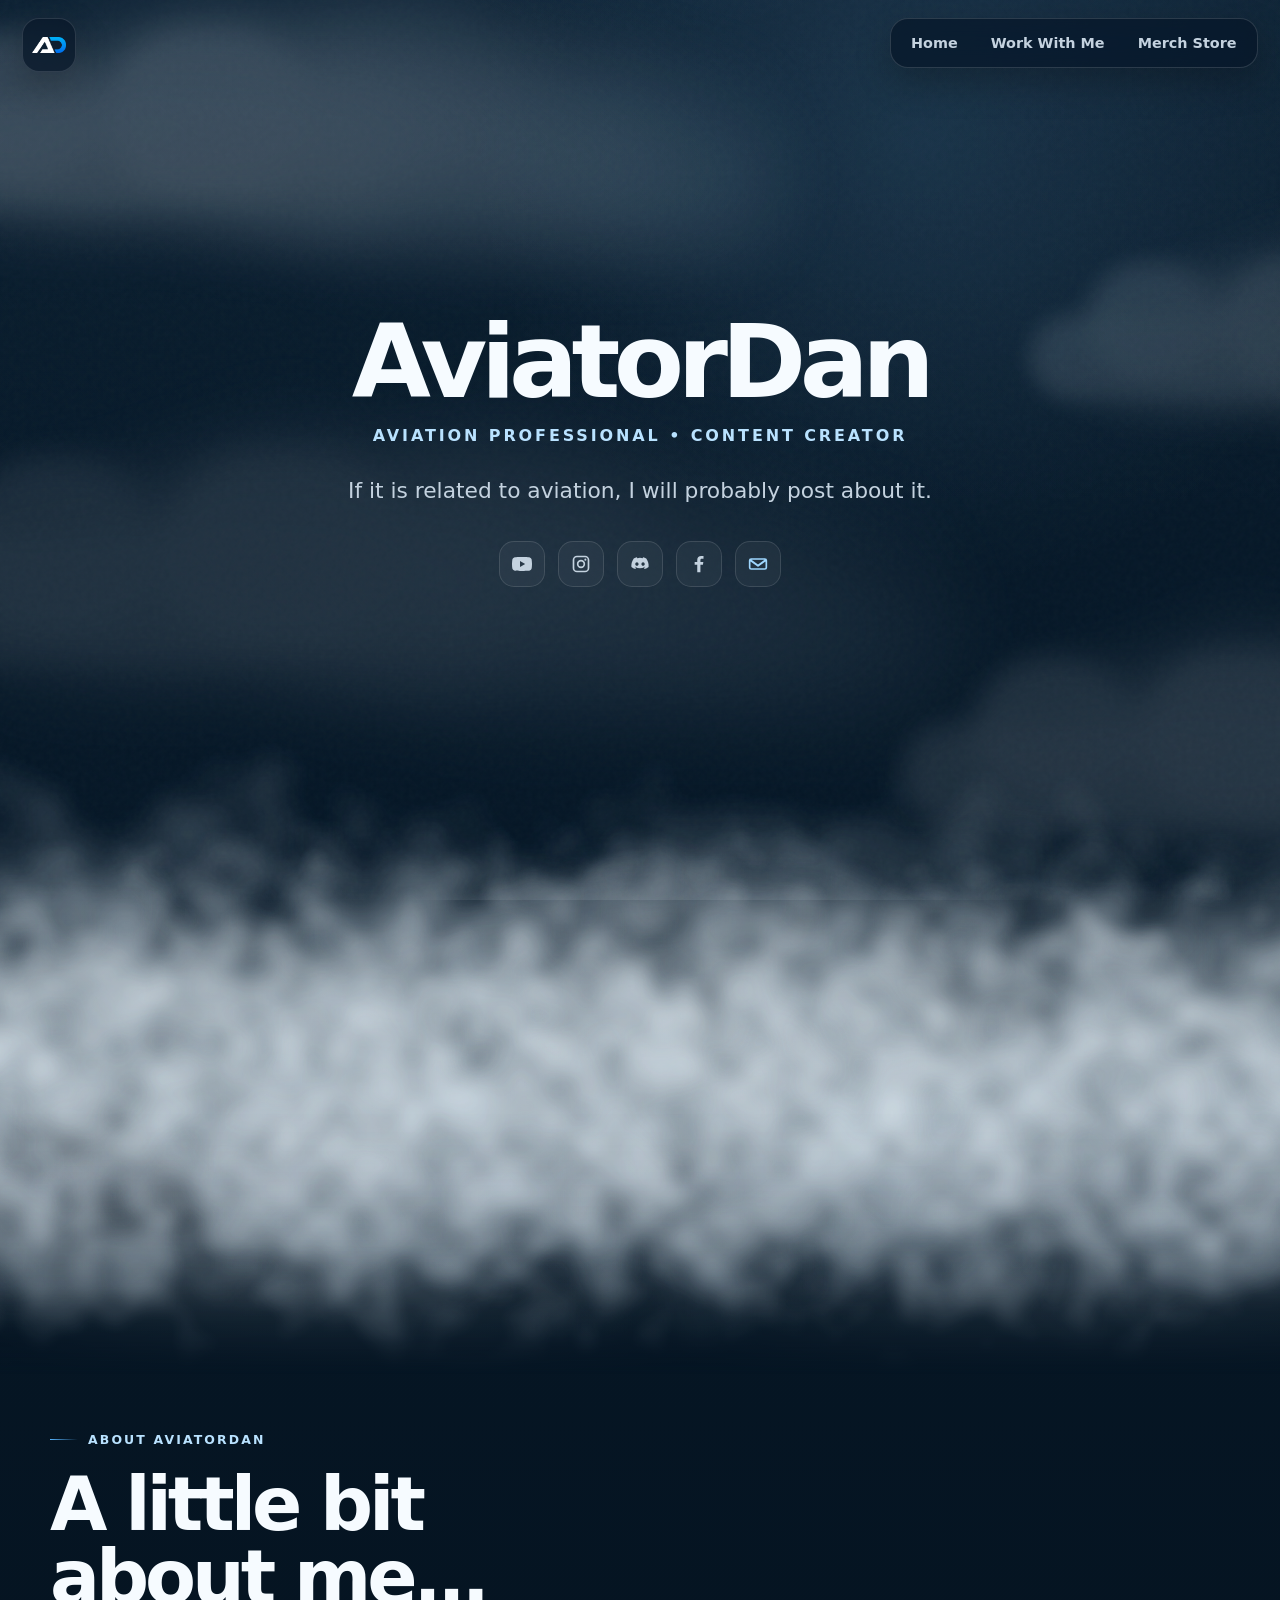
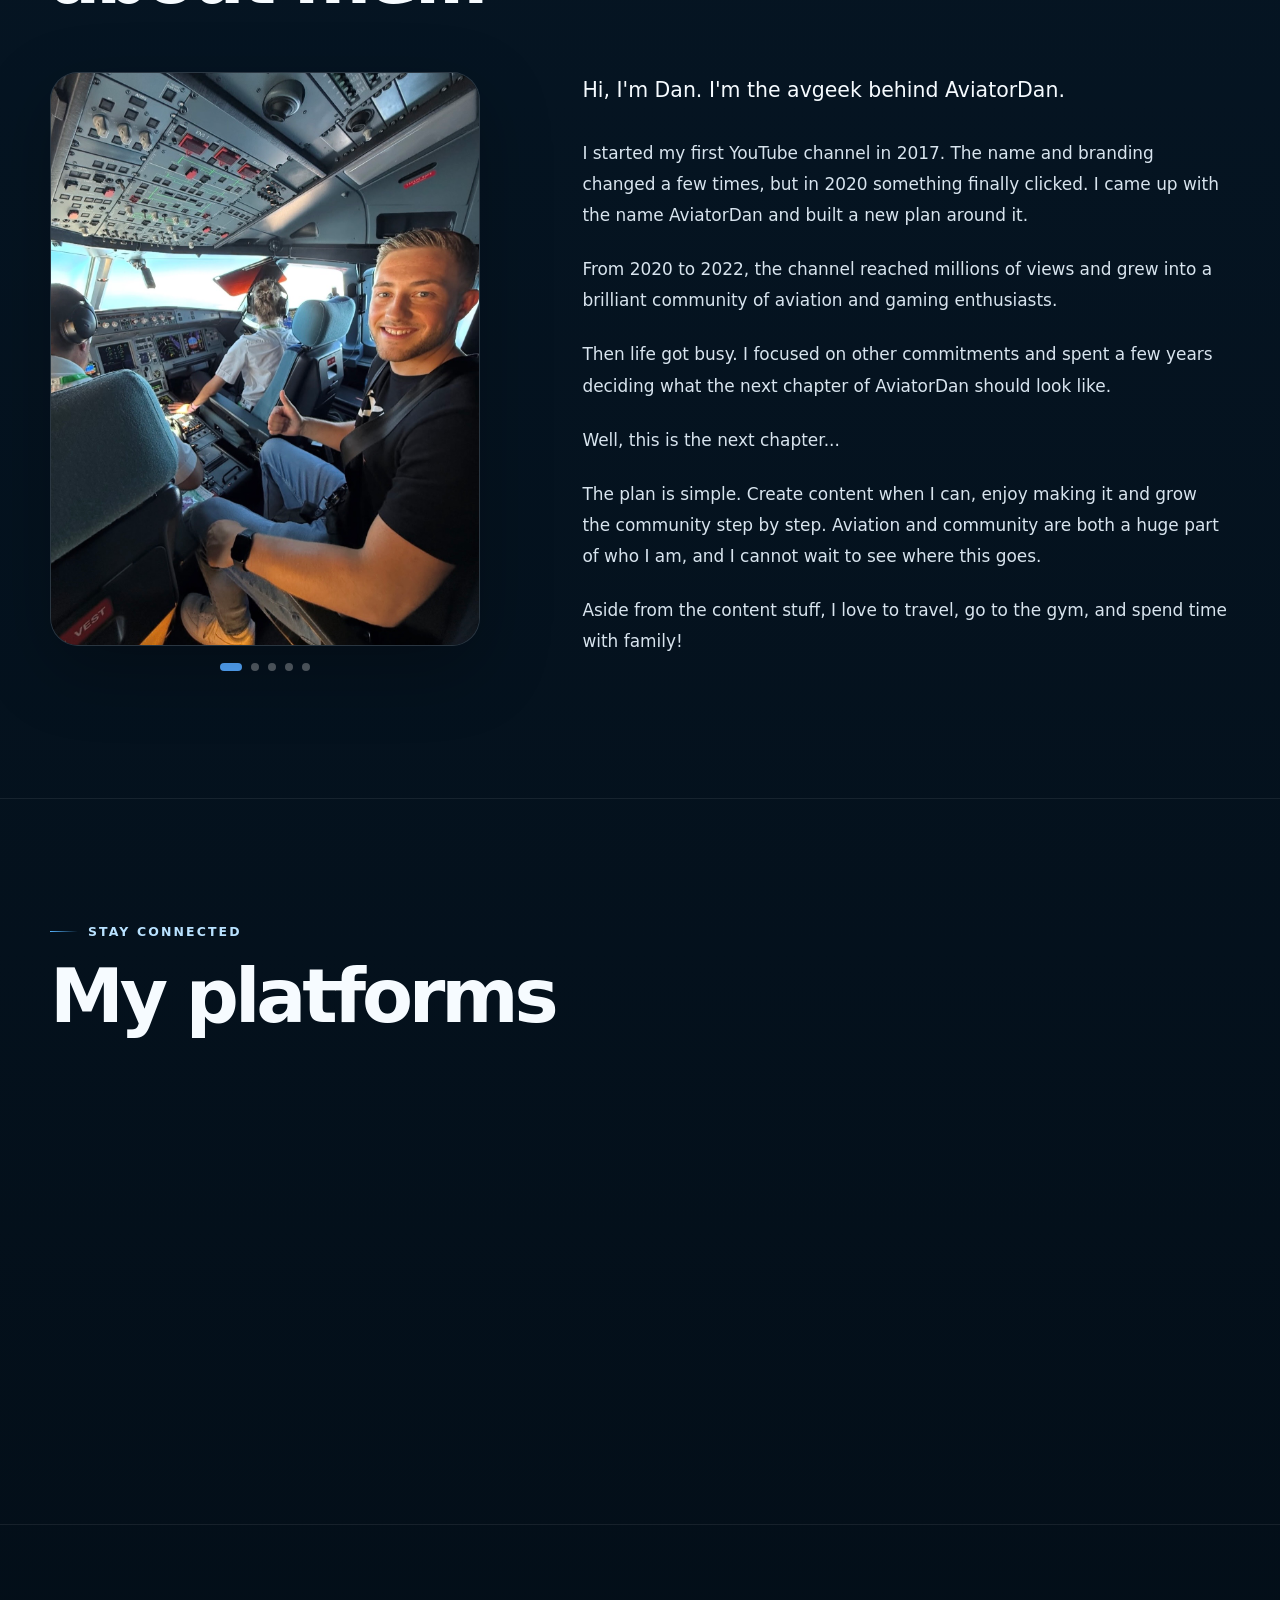
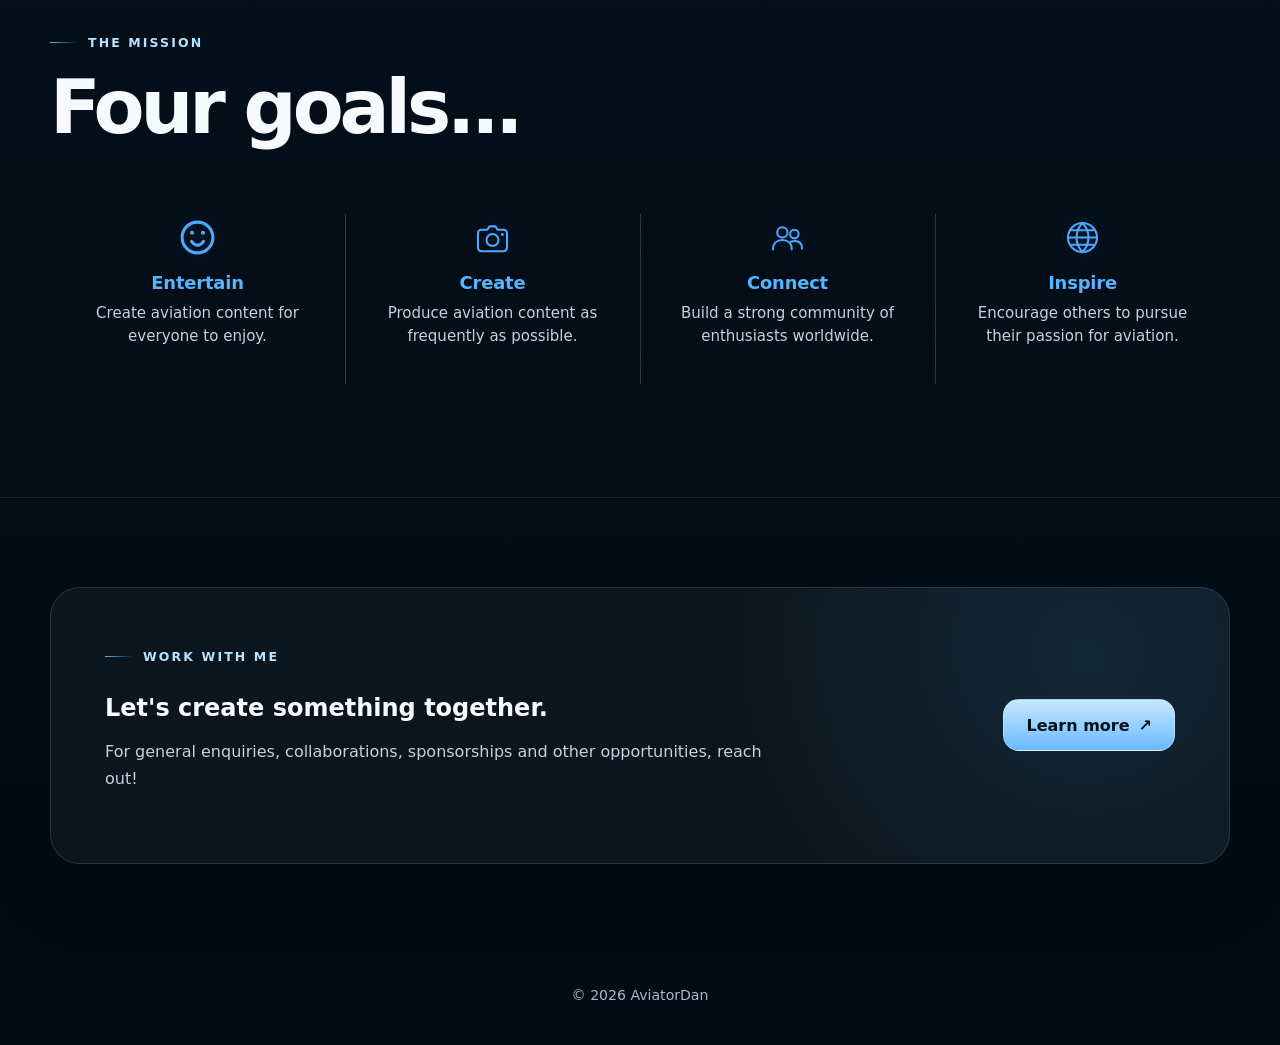
==== commit c4b5ac1e: "Added merch store tab" ====
--- a/index.html
+++ b/index.html
@@ -12,7 +12,7 @@
   <title>AviatorDan | Everything Aviation</title>
   <link rel="icon" href="/assets/images/favicon.png">
   <link rel="manifest" href="site.webmanifest">
-  <link rel="stylesheet" href="/assets/css/styles.css?v=1.25">
+  <link rel="stylesheet" href="/assets/css/styles.css?v=1.26">
 </head>
 <body>
   
@@ -36,6 +36,7 @@
     <div class="desktop-nav" aria-label="Desktop navigation">
       <a href="/">Home</a>
       <a href="/work-with-me/">Work With Me</a>
+<a class="nav-link" href="https://shopaviatordan.com" target="_blank" rel="noopener">Merch Store</a>
     </div>
 
     <button class="menu-button" type="button" aria-expanded="false" aria-controls="site-menu">
@@ -295,6 +296,6 @@
   <p class="copyright">© 2026 AviatorDan</p>
 </footer>
 
-  <script src="/assets/js/main.js?v=1.25"></script>
+  <script src="/assets/js/main.js?v=1.26"></script>
 </body>
 </html>
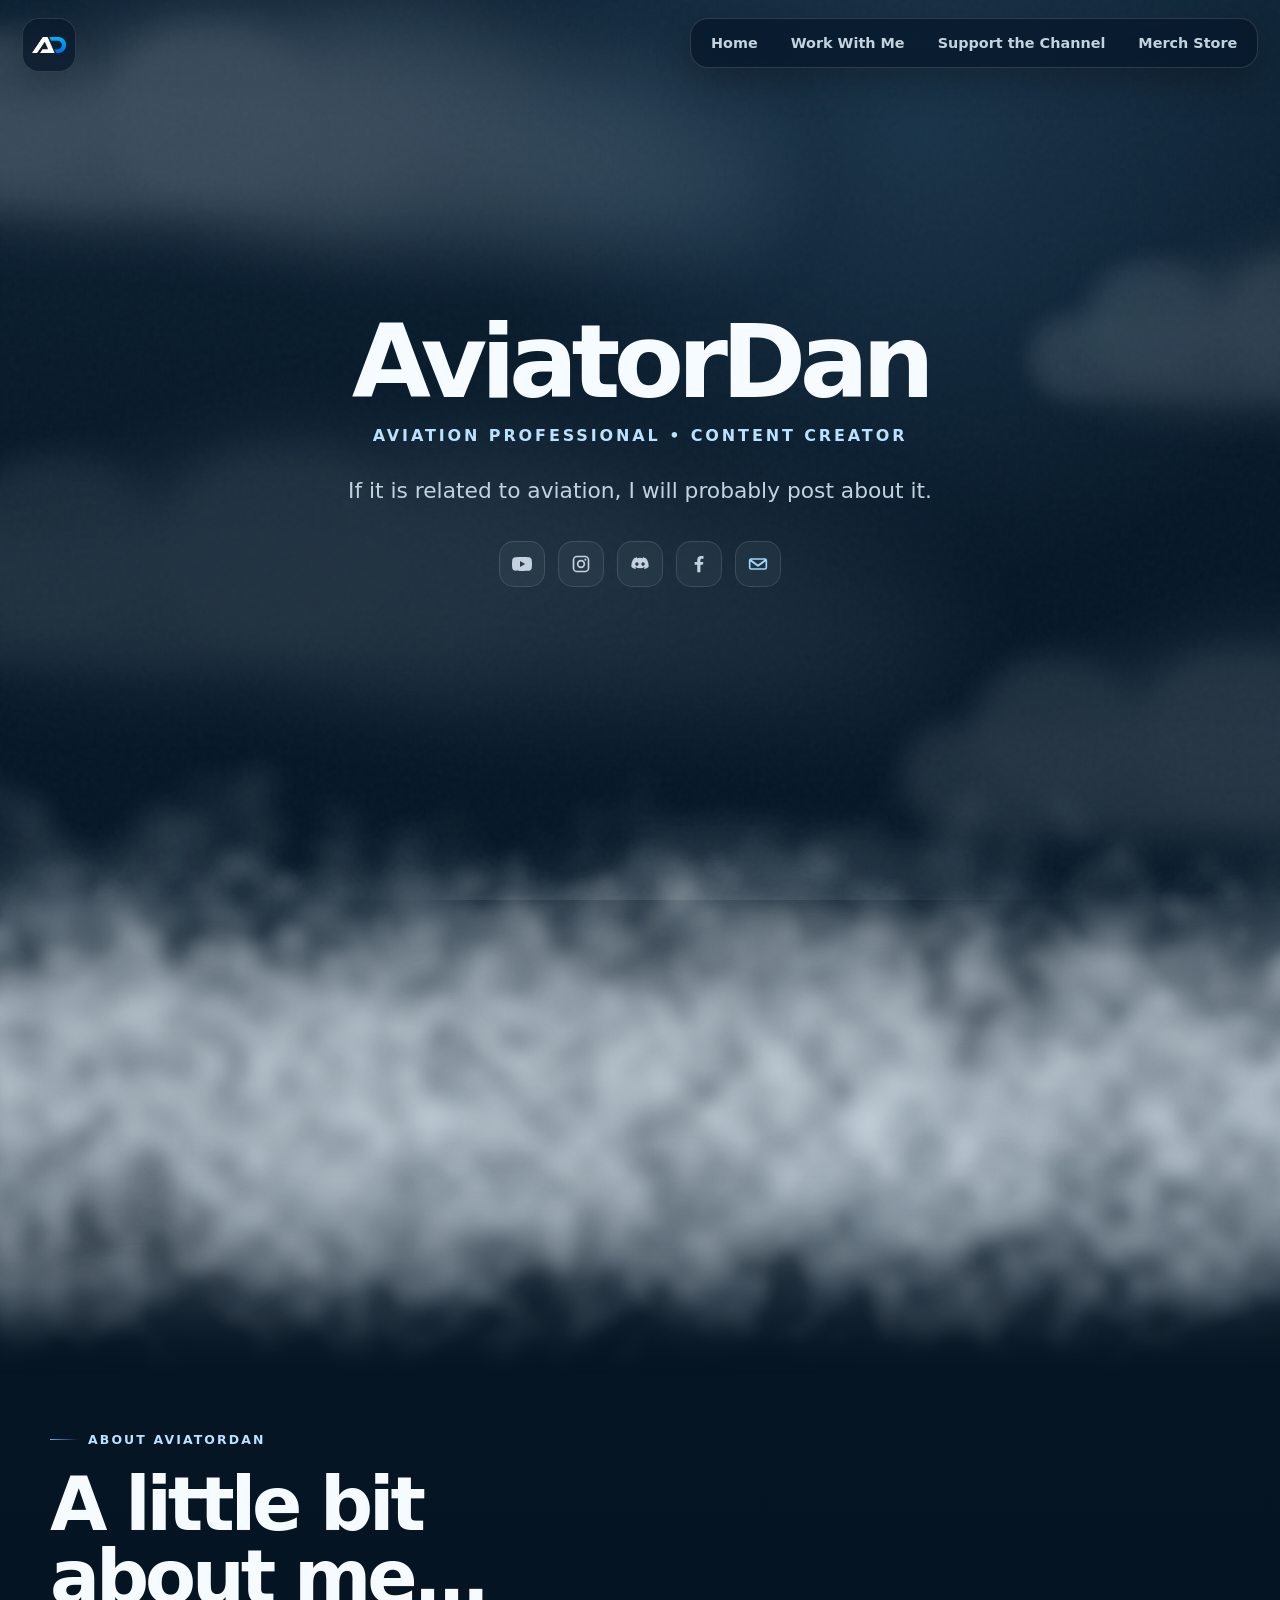
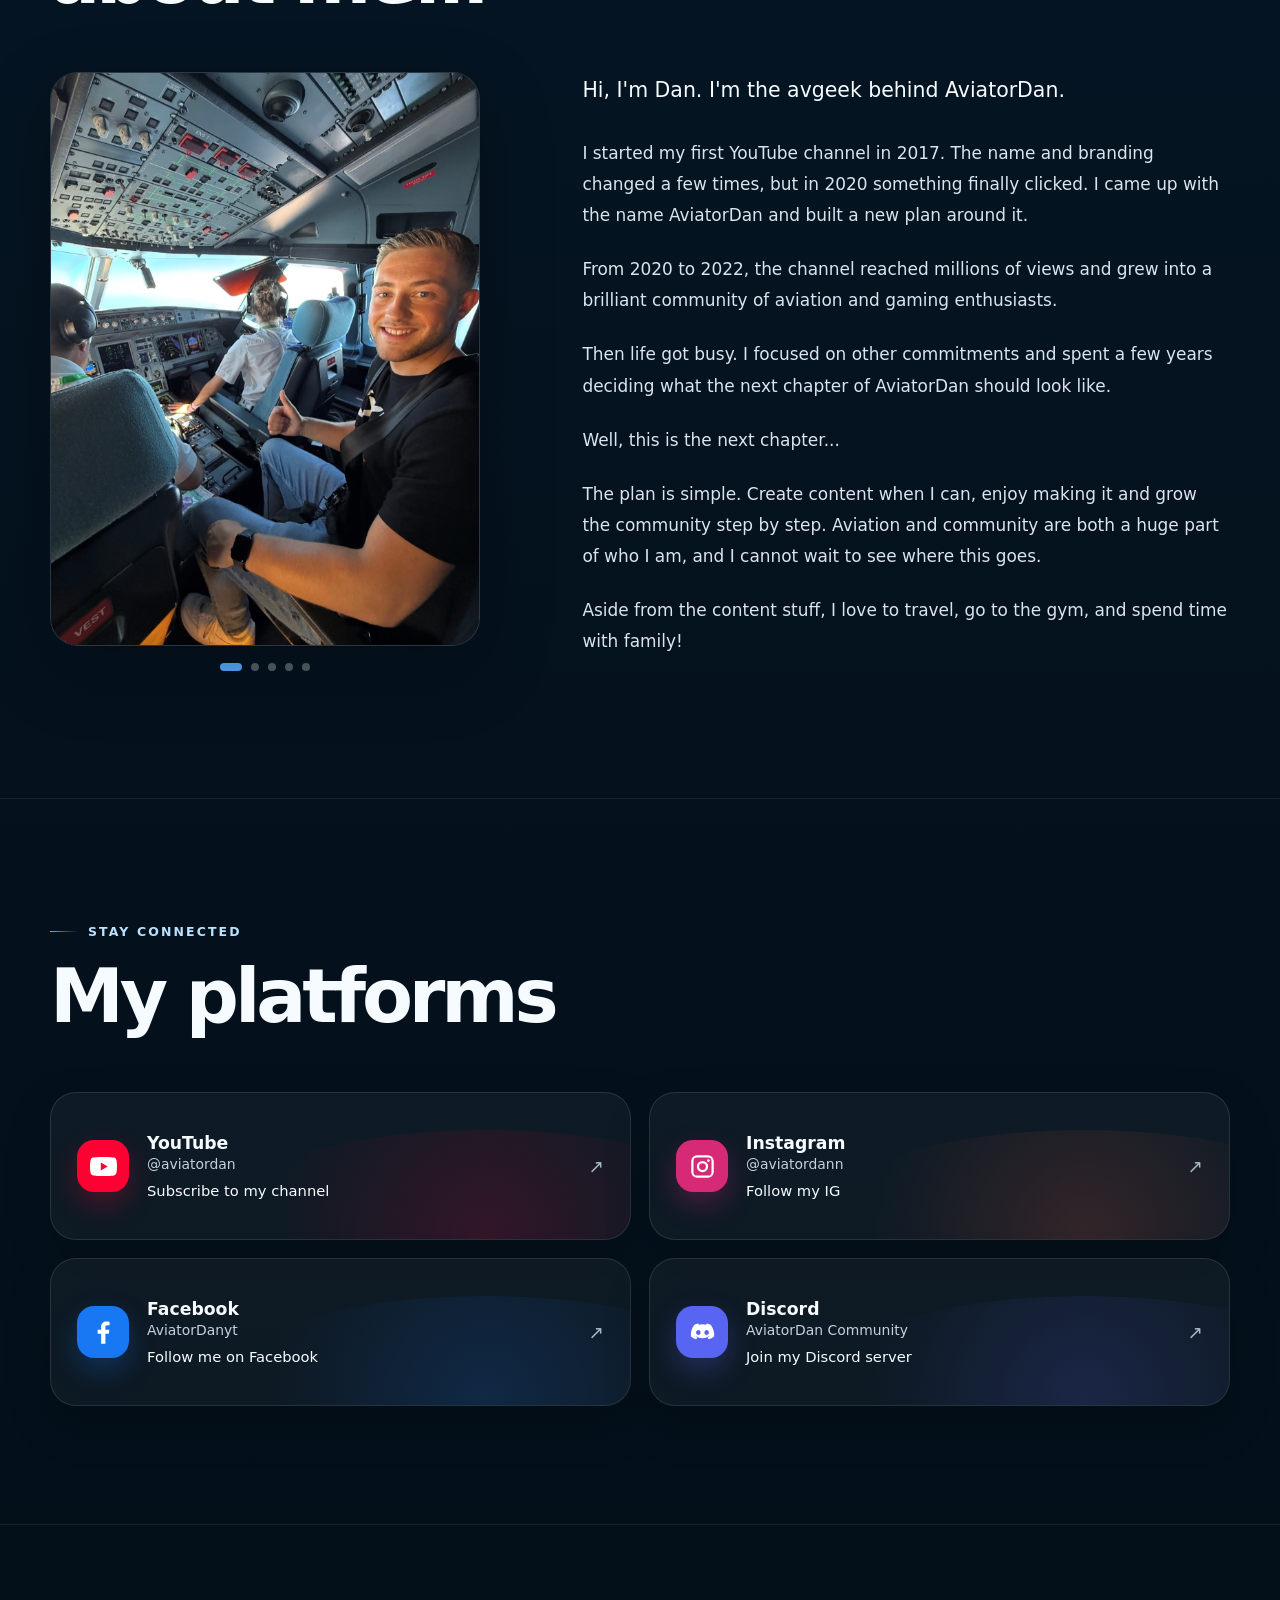
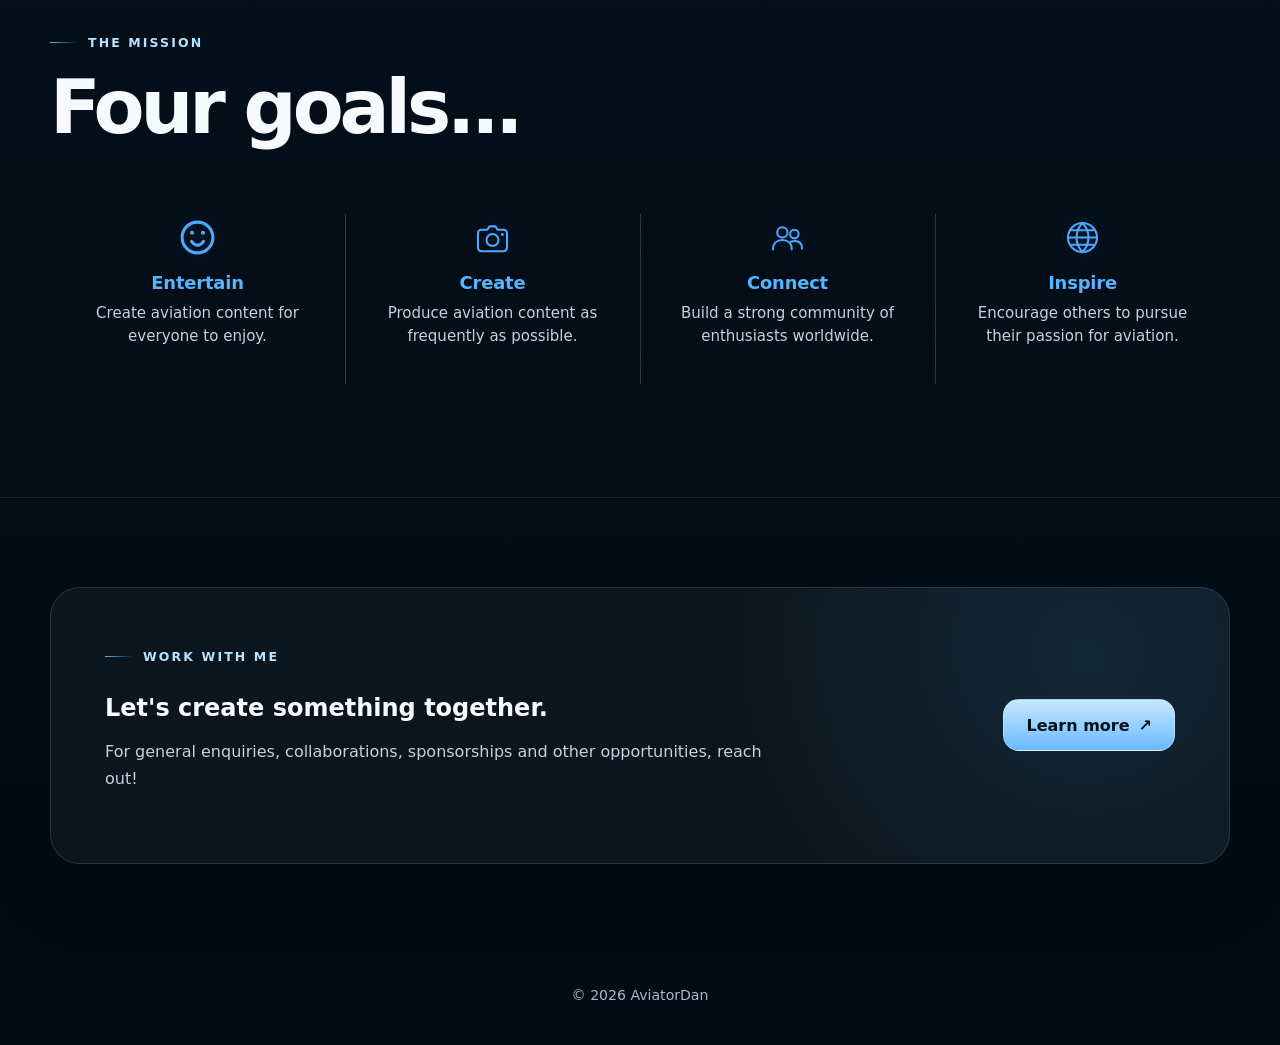
==== commit 09503c6c: "Added patreon support" ====
--- a/index.html
+++ b/index.html
@@ -12,7 +12,7 @@
   <title>AviatorDan | Everything Aviation</title>
   <link rel="icon" href="/assets/images/favicon.png">
   <link rel="manifest" href="site.webmanifest">
-  <link rel="stylesheet" href="/assets/css/styles.css?v=1.26">
+  <link rel="stylesheet" href="/assets/css/styles.css?v=1.27">
 </head>
 <body>
   
@@ -36,7 +36,8 @@
     <div class="desktop-nav" aria-label="Desktop navigation">
       <a href="/">Home</a>
       <a href="/work-with-me/">Work With Me</a>
-<a class="nav-link" href="https://shopaviatordan.com" target="_blank" rel="noopener">Merch Store</a>
+      <a href="/support-the-channel/">Support the Channel</a>
+      <a href="https://shopaviatordan.com" target="_blank" rel="noopener noreferrer">Merch Store</a>
     </div>
 
     <button class="menu-button" type="button" aria-expanded="false" aria-controls="site-menu">
@@ -48,6 +49,8 @@
     <div class="nav-links" id="site-menu">
       <a href="/">Home</a>
       <a href="/work-with-me/">Work With Me</a>
+      <a href="/support-the-channel/">Support the Channel</a>
+      <a href="https://shopaviatordan.com" target="_blank" rel="noopener noreferrer">Merch Store</a>
     </div>
   </nav>
 </header>
@@ -296,6 +299,6 @@
   <p class="copyright">© 2026 AviatorDan</p>
 </footer>
 
-  <script src="/assets/js/main.js?v=1.26"></script>
+  <script src="/assets/js/main.js?v=1.27"></script>
 </body>
 </html>
--- a/assets/css/styles.css
+++ b/assets/css/styles.css
@@ -2492,3 +2492,285 @@
     border: 0 !important;
   }
 }
+
+
+/* Version 1.27: Support the Channel */
+
+.support-page {
+  position: relative;
+  z-index: 1;
+}
+
+.support-hero {
+  min-height: 68svh;
+  display: flex;
+  flex-direction: column;
+  justify-content: center;
+  align-items: flex-start;
+  padding-top: 150px;
+  padding-bottom: 88px;
+}
+
+.support-hero h1 {
+  max-width: 940px;
+  margin: 12px 0 0;
+  font-size: clamp(3.7rem, 9vw, 8rem);
+  line-height: .92;
+  letter-spacing: -.065em;
+}
+
+.support-intro {
+  max-width: 760px;
+  margin: 28px 0 0;
+  color: var(--muted-strong);
+  font-size: clamp(1.04rem, 2vw, 1.28rem);
+  line-height: 1.72;
+}
+
+.patreon-main-cta {
+  margin-top: 34px;
+}
+
+.patreon-main-cta.is-disabled {
+  opacity: .72;
+  cursor: not-allowed;
+}
+
+.support-tiers-section {
+  padding-top: 48px;
+}
+
+.support-tier-grid {
+  display: grid;
+  grid-template-columns: repeat(3, minmax(0, 1fr));
+  align-items: start;
+  gap: 18px;
+}
+
+.support-tier-card {
+  overflow: hidden;
+  border: 1px solid rgba(255,255,255,.11);
+  border-radius: 28px;
+  background: linear-gradient(155deg, rgba(255,255,255,.08), rgba(255,255,255,.035));
+  box-shadow: 0 24px 68px rgba(0,0,0,.2);
+  backdrop-filter: blur(18px);
+  -webkit-backdrop-filter: blur(18px);
+}
+
+.support-tier-featured {
+  border-color: rgba(87,180,255,.34);
+  box-shadow: 0 26px 74px rgba(24,119,242,.12);
+}
+
+.support-tier-image {
+  display: block;
+  width: 100%;
+  aspect-ratio: 16 / 9;
+  object-fit: cover;
+}
+
+.support-tier-body {
+  padding: 26px;
+}
+
+.support-tier-heading {
+  display: flex;
+  align-items: flex-start;
+  justify-content: space-between;
+  gap: 18px;
+}
+
+.tier-label {
+  margin: 0 0 7px;
+  color: var(--blue-light);
+  font-size: .72rem;
+  font-weight: 720;
+  letter-spacing: .14em;
+  text-transform: uppercase;
+}
+
+.support-tier-card h2 {
+  margin: 0;
+  font-size: clamp(2rem, 4vw, 3rem);
+  line-height: .98;
+  letter-spacing: -.045em;
+}
+
+.support-price {
+  margin: 3px 0 0;
+  color: var(--ink);
+  font-size: 1.35rem;
+  font-weight: 760;
+  white-space: nowrap;
+}
+
+.support-price span {
+  display: block;
+  margin-top: 2px;
+  color: var(--muted);
+  font-size: .73rem;
+  font-weight: 600;
+  text-align: right;
+}
+
+.tier-summary {
+  min-height: 82px;
+  margin: 22px 0 0;
+  color: var(--muted-strong);
+  line-height: 1.62;
+}
+
+.tier-perks {
+  margin-top: 22px;
+}
+
+.tier-perks ul {
+  display: grid;
+  gap: 12px;
+  margin: 0;
+  padding: 0;
+  list-style: none;
+}
+
+.tier-perks li {
+  position: relative;
+  padding-left: 20px;
+  color: var(--muted-strong);
+  font-size: .92rem;
+  line-height: 1.55;
+}
+
+.tier-perks li::before {
+  content: "✓";
+  position: absolute;
+  left: 0;
+  top: 0;
+  color: #5db5ff;
+  font-weight: 800;
+}
+
+.tier-toggle {
+  display: none;
+}
+
+.support-price-note {
+  max-width: 760px;
+  margin: 24px auto 0;
+  color: var(--muted);
+  font-size: .82rem;
+  line-height: 1.55;
+  text-align: center;
+}
+
+.support-why {
+  display: grid;
+  grid-template-columns: minmax(0, .8fr) minmax(0, 1.2fr);
+  align-items: start;
+  gap: clamp(40px, 8vw, 110px);
+  padding: clamp(38px, 7vw, 72px);
+  border: 1px solid var(--line);
+  border-radius: 30px;
+  background: rgba(255,255,255,.045);
+}
+
+.support-why h2 {
+  margin-top: 10px;
+}
+
+.support-why > p {
+  margin: 0;
+  color: var(--muted-strong);
+  font-size: 1.08rem;
+  line-height: 1.76;
+}
+
+@media (max-width: 950px) {
+  .support-tier-grid {
+    grid-template-columns: 1fr;
+    max-width: 720px;
+    margin-inline: auto;
+  }
+
+  .tier-summary {
+    min-height: 0;
+  }
+}
+
+@media (max-width: 700px) {
+  .support-hero {
+    min-height: 62svh;
+    padding-top: 124px;
+    padding-bottom: 56px;
+  }
+
+  .support-hero h1 {
+    font-size: clamp(3.1rem, 16vw, 5.4rem);
+  }
+
+  .support-tier-card {
+    border-radius: 23px;
+  }
+
+  .support-tier-body {
+    padding: 22px;
+  }
+
+  .support-tier-heading {
+    align-items: center;
+  }
+
+  .tier-perks {
+    position: relative;
+    max-height: 145px;
+    overflow: hidden;
+    transition: max-height 360ms cubic-bezier(.22,1,.36,1);
+  }
+
+  .tier-perks::after {
+    content: "";
+    position: absolute;
+    inset: auto 0 0;
+    height: 72px;
+    background: linear-gradient(to bottom, transparent, rgba(8,22,35,.97));
+    pointer-events: none;
+    transition: opacity 200ms ease;
+  }
+
+  .support-tier-card.perks-open .tier-perks {
+    max-height: 700px;
+  }
+
+  .support-tier-card.perks-open .tier-perks::after {
+    opacity: 0;
+  }
+
+  .tier-toggle {
+    display: inline-flex;
+    align-items: center;
+    gap: 7px;
+    margin-top: 15px;
+    padding: 0;
+    border: 0;
+    color: #69bbff;
+    background: transparent;
+    font: inherit;
+    font-size: .9rem;
+    font-weight: 680;
+    cursor: pointer;
+  }
+
+  .tier-toggle span {
+    transition: transform 200ms ease;
+  }
+
+  .support-tier-card.perks-open .tier-toggle span {
+    transform: rotate(180deg);
+  }
+
+  .support-why {
+    grid-template-columns: 1fr;
+    gap: 24px;
+    padding: 30px 22px;
+    border-radius: 24px;
+  }
+}
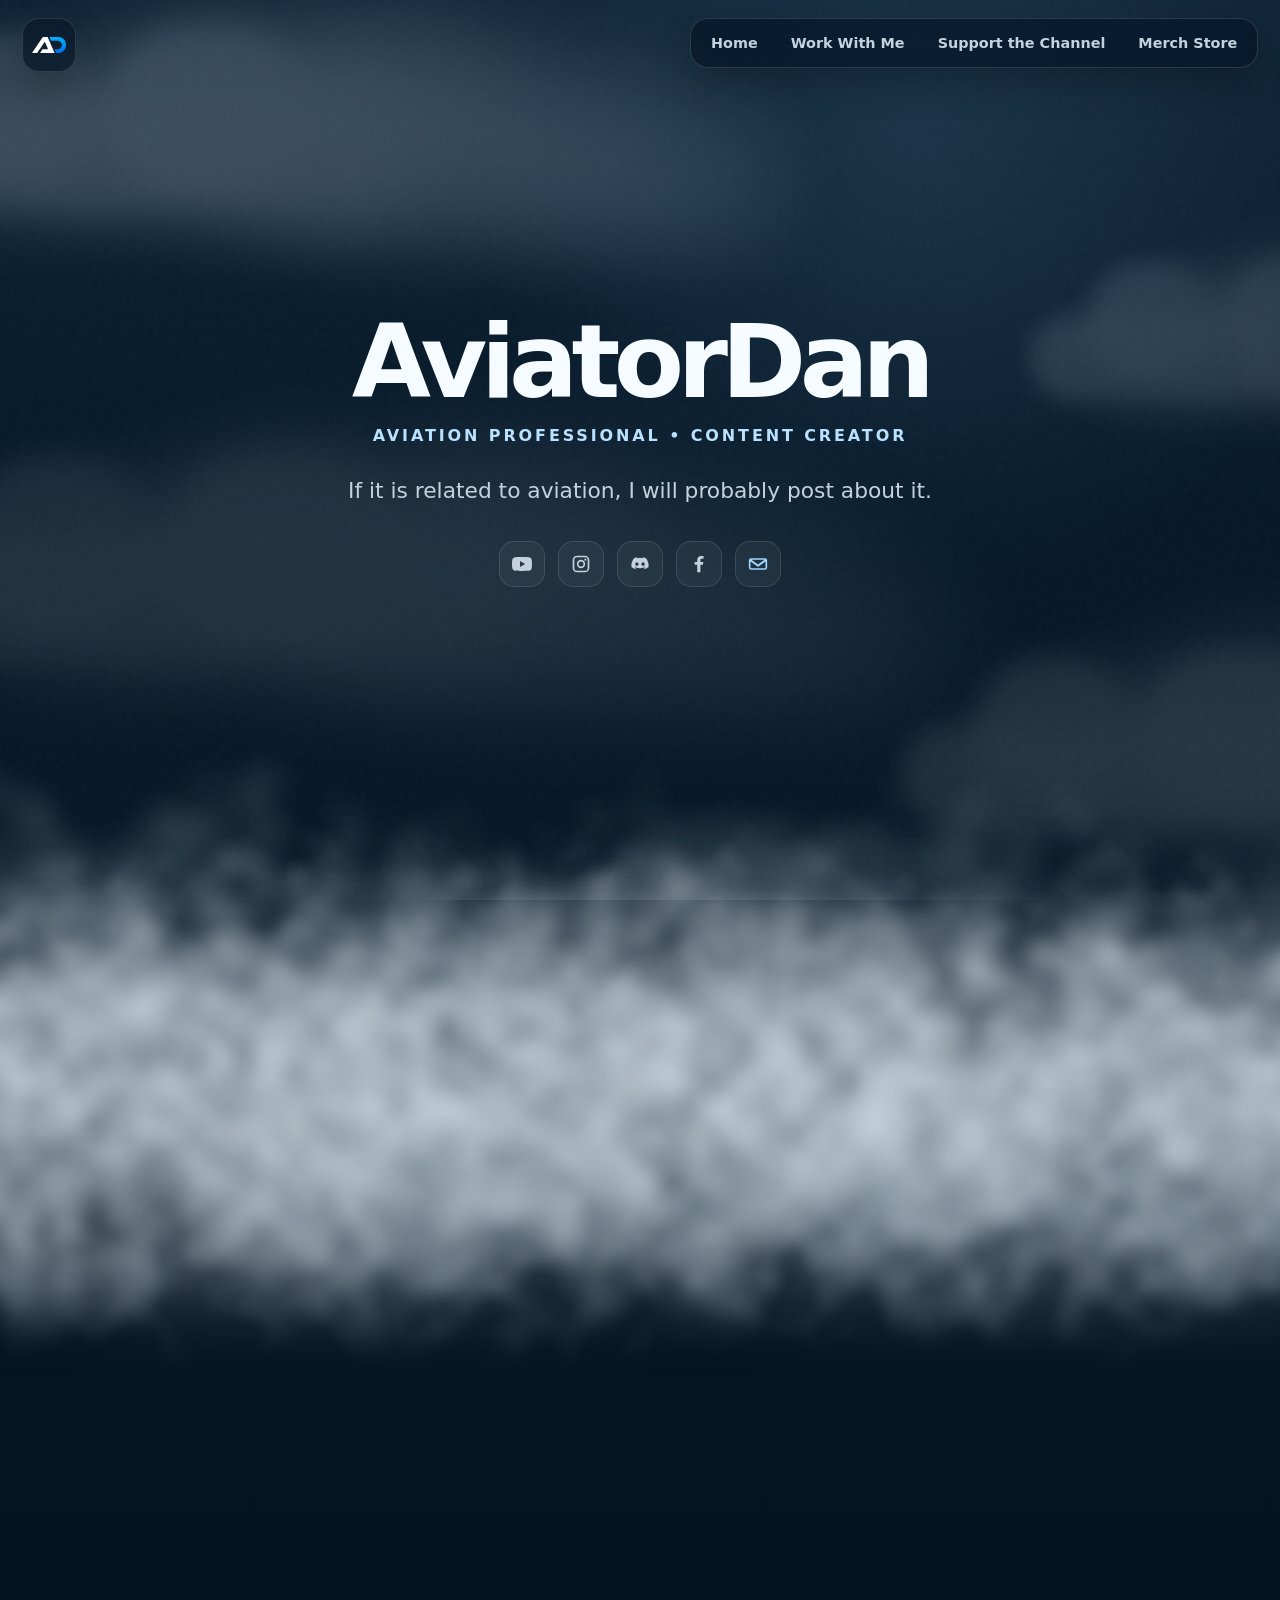
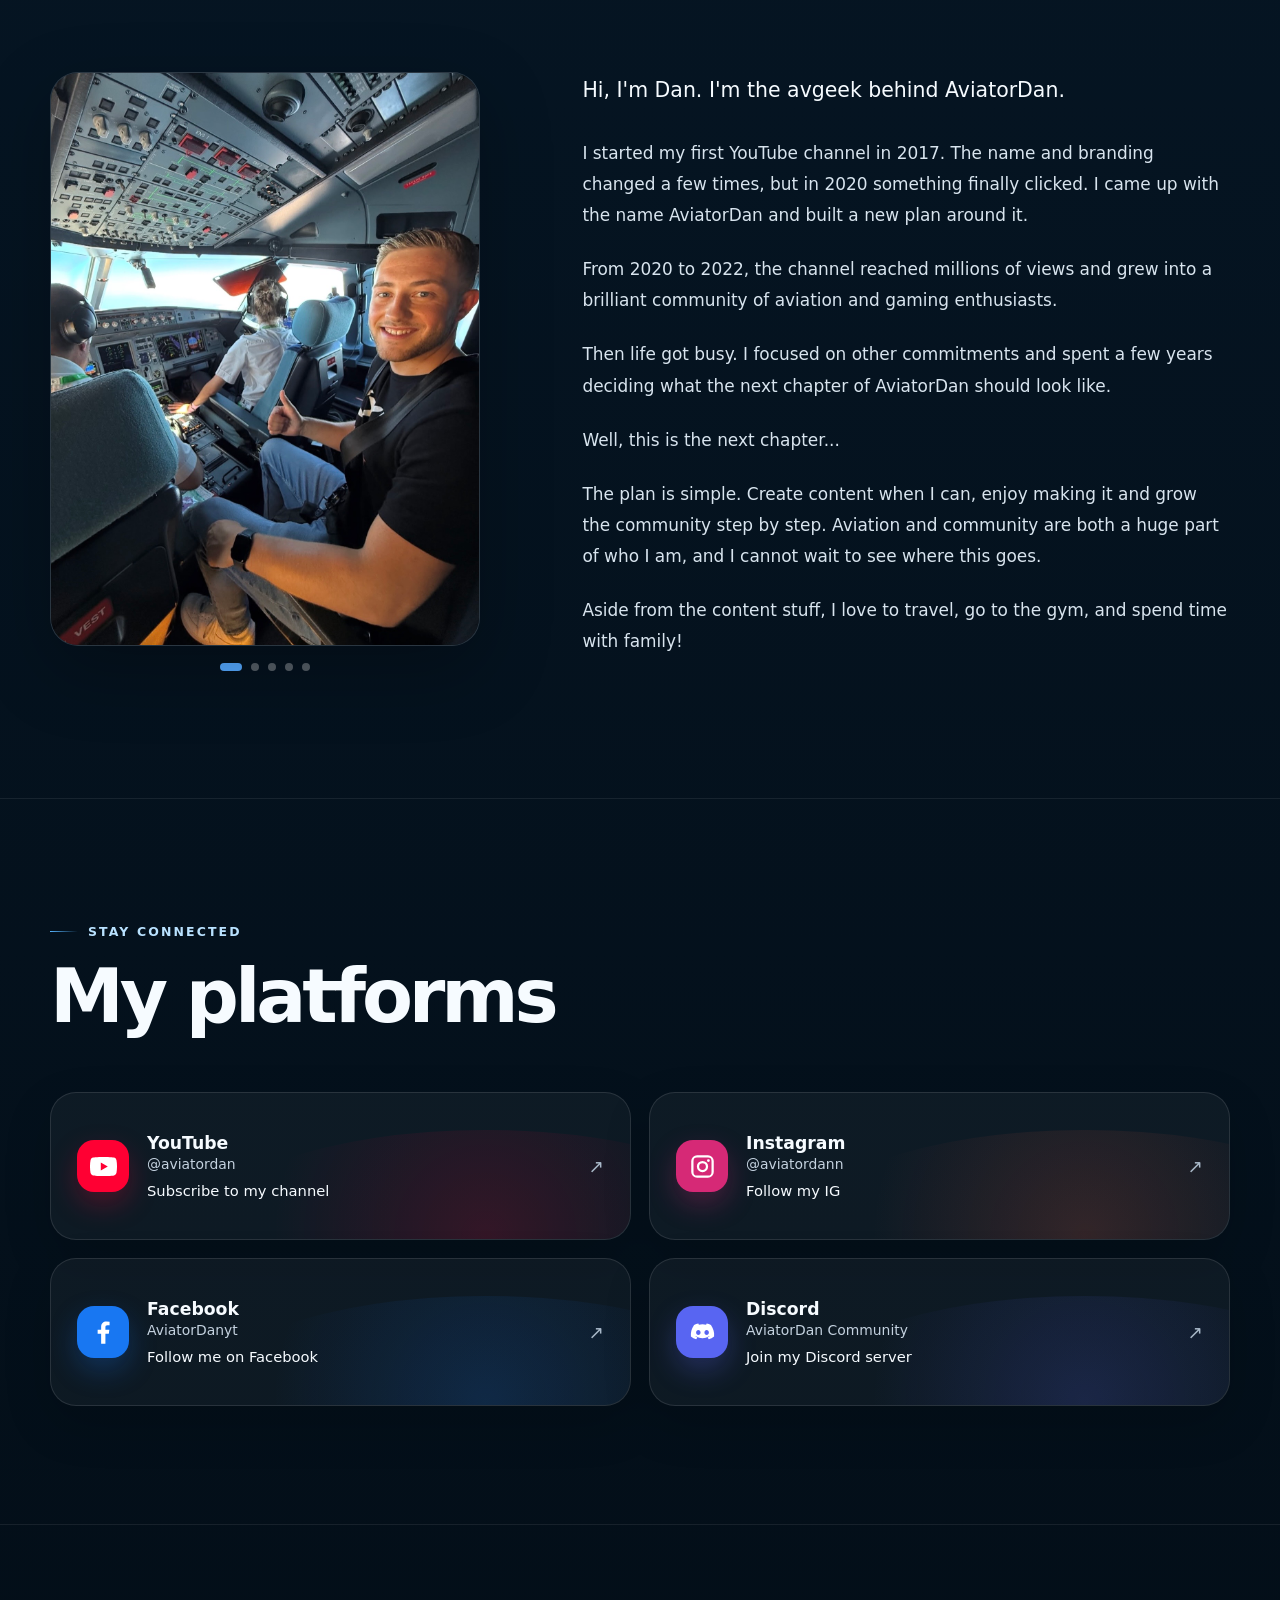
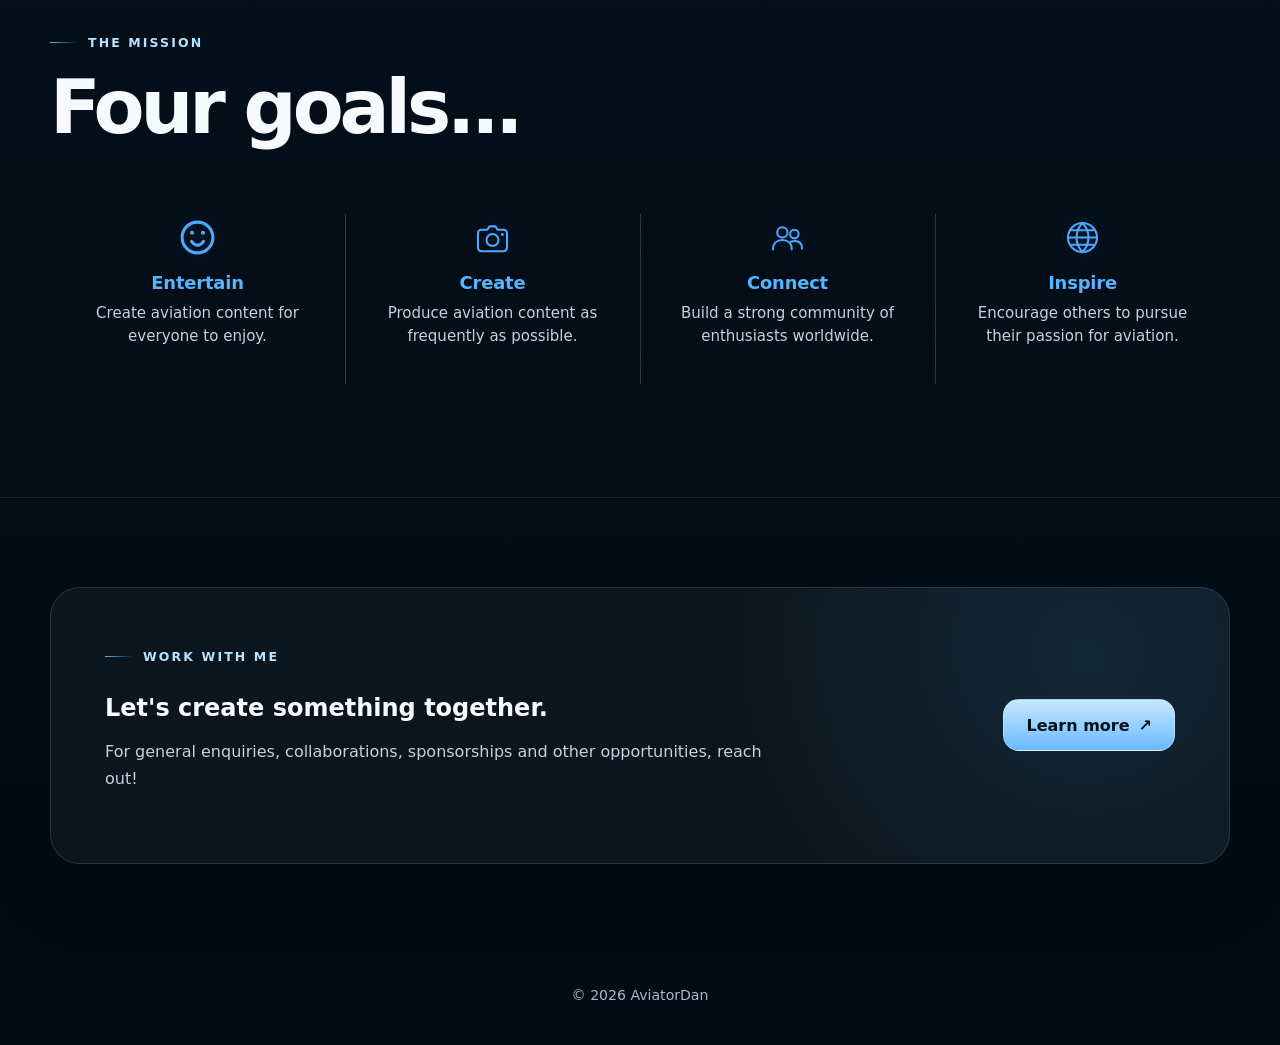
==== commit a4f828cf: "Patreon page tweaks" ====
--- a/index.html
+++ b/index.html
@@ -12,7 +12,7 @@
   <title>AviatorDan | Everything Aviation</title>
   <link rel="icon" href="/assets/images/favicon.png">
   <link rel="manifest" href="site.webmanifest">
-  <link rel="stylesheet" href="/assets/css/styles.css?v=1.27">
+  <link rel="stylesheet" href="/assets/css/styles.css?v=1.31">
 </head>
 <body>
   
@@ -299,6 +299,6 @@
   <p class="copyright">© 2026 AviatorDan</p>
 </footer>
 
-  <script src="/assets/js/main.js?v=1.27"></script>
+  <script src="/assets/js/main.js?v=1.31"></script>
 </body>
 </html>
--- a/assets/css/styles.css
+++ b/assets/css/styles.css
@@ -2774,3 +2774,36 @@
     border-radius: 24px;
   }
 }
+
+
+/* Version 1.31: equal Patreon tier card heights */
+
+@media (min-width: 951px) {
+  .support-tier-grid {
+    align-items: stretch;
+  }
+
+  .support-tier-card {
+    display: flex;
+    min-height: 100%;
+    flex-direction: column;
+  }
+
+  .support-tier-image {
+    flex: 0 0 auto;
+  }
+
+  .support-tier-body {
+    display: flex;
+    flex: 1 1 auto;
+    flex-direction: column;
+  }
+
+  .tier-summary {
+    min-height: 82px;
+  }
+
+  .tier-perks {
+    flex: 1 1 auto;
+  }
+}
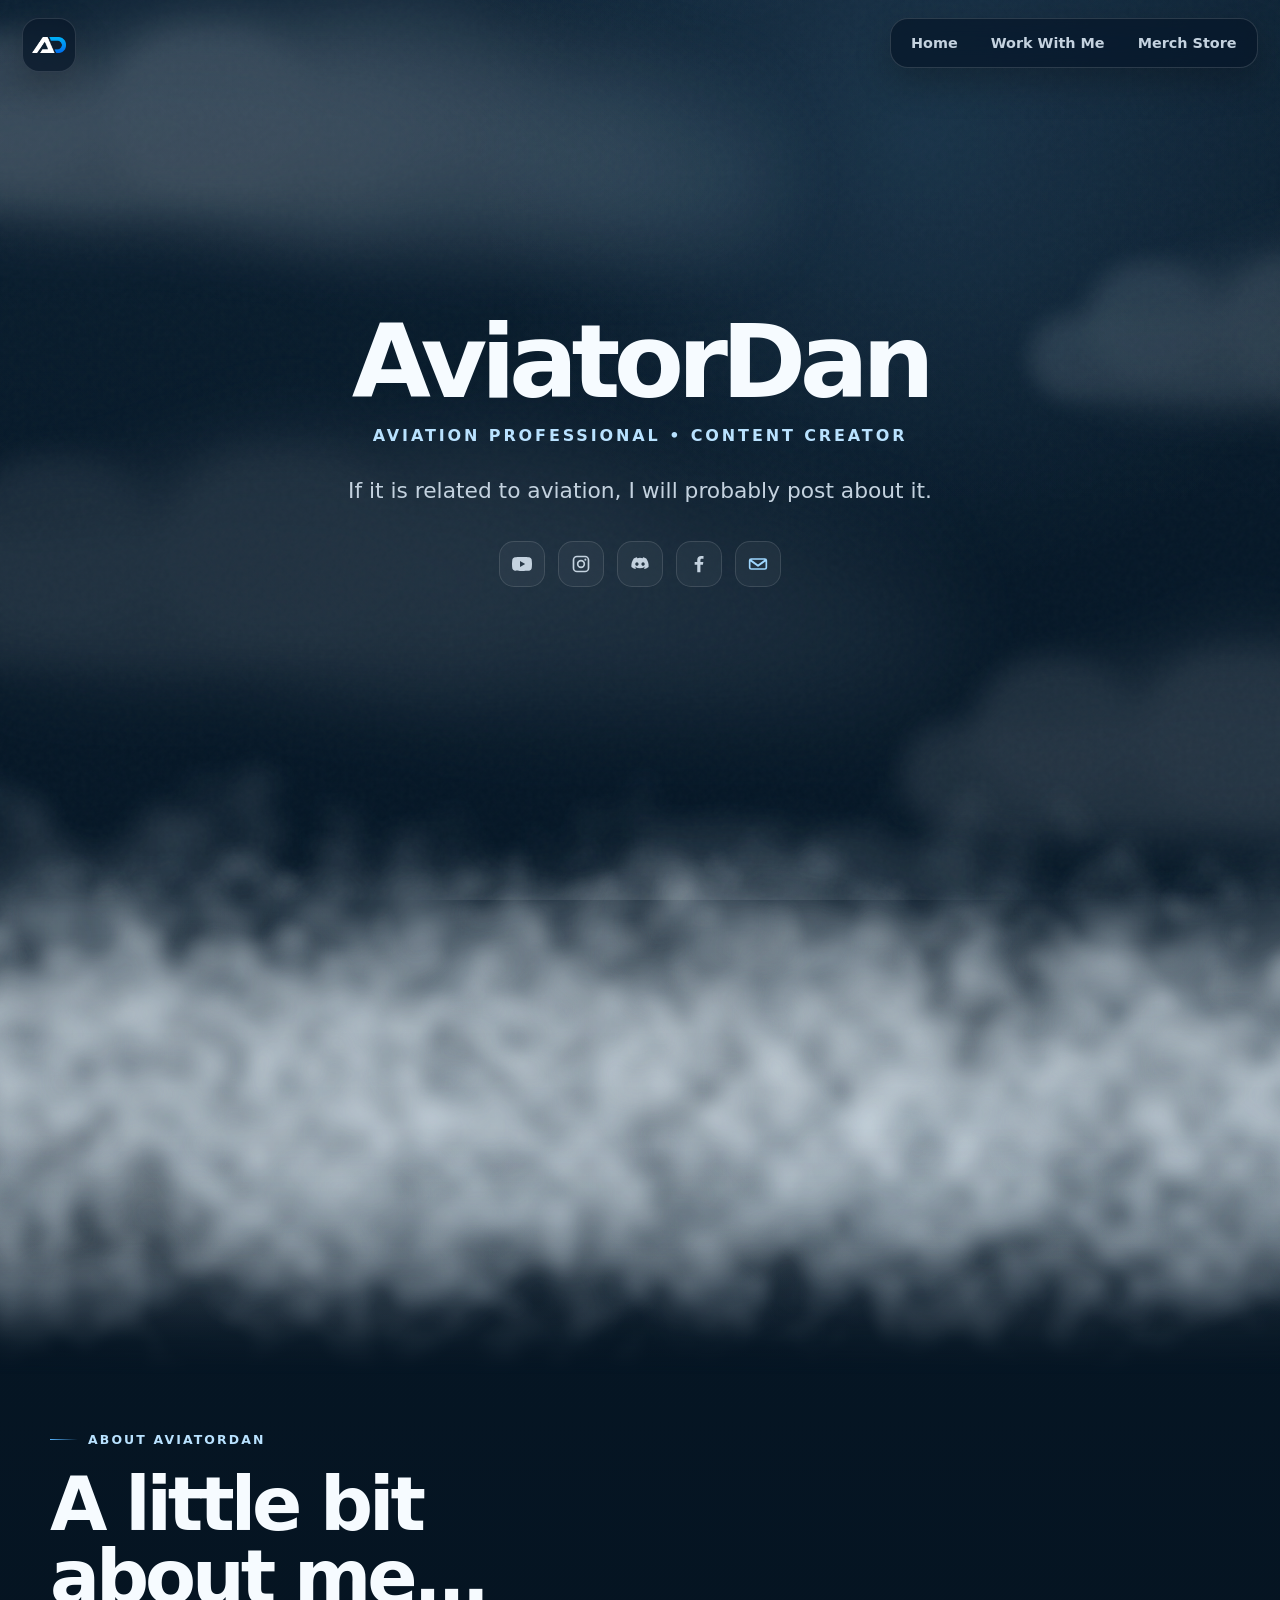
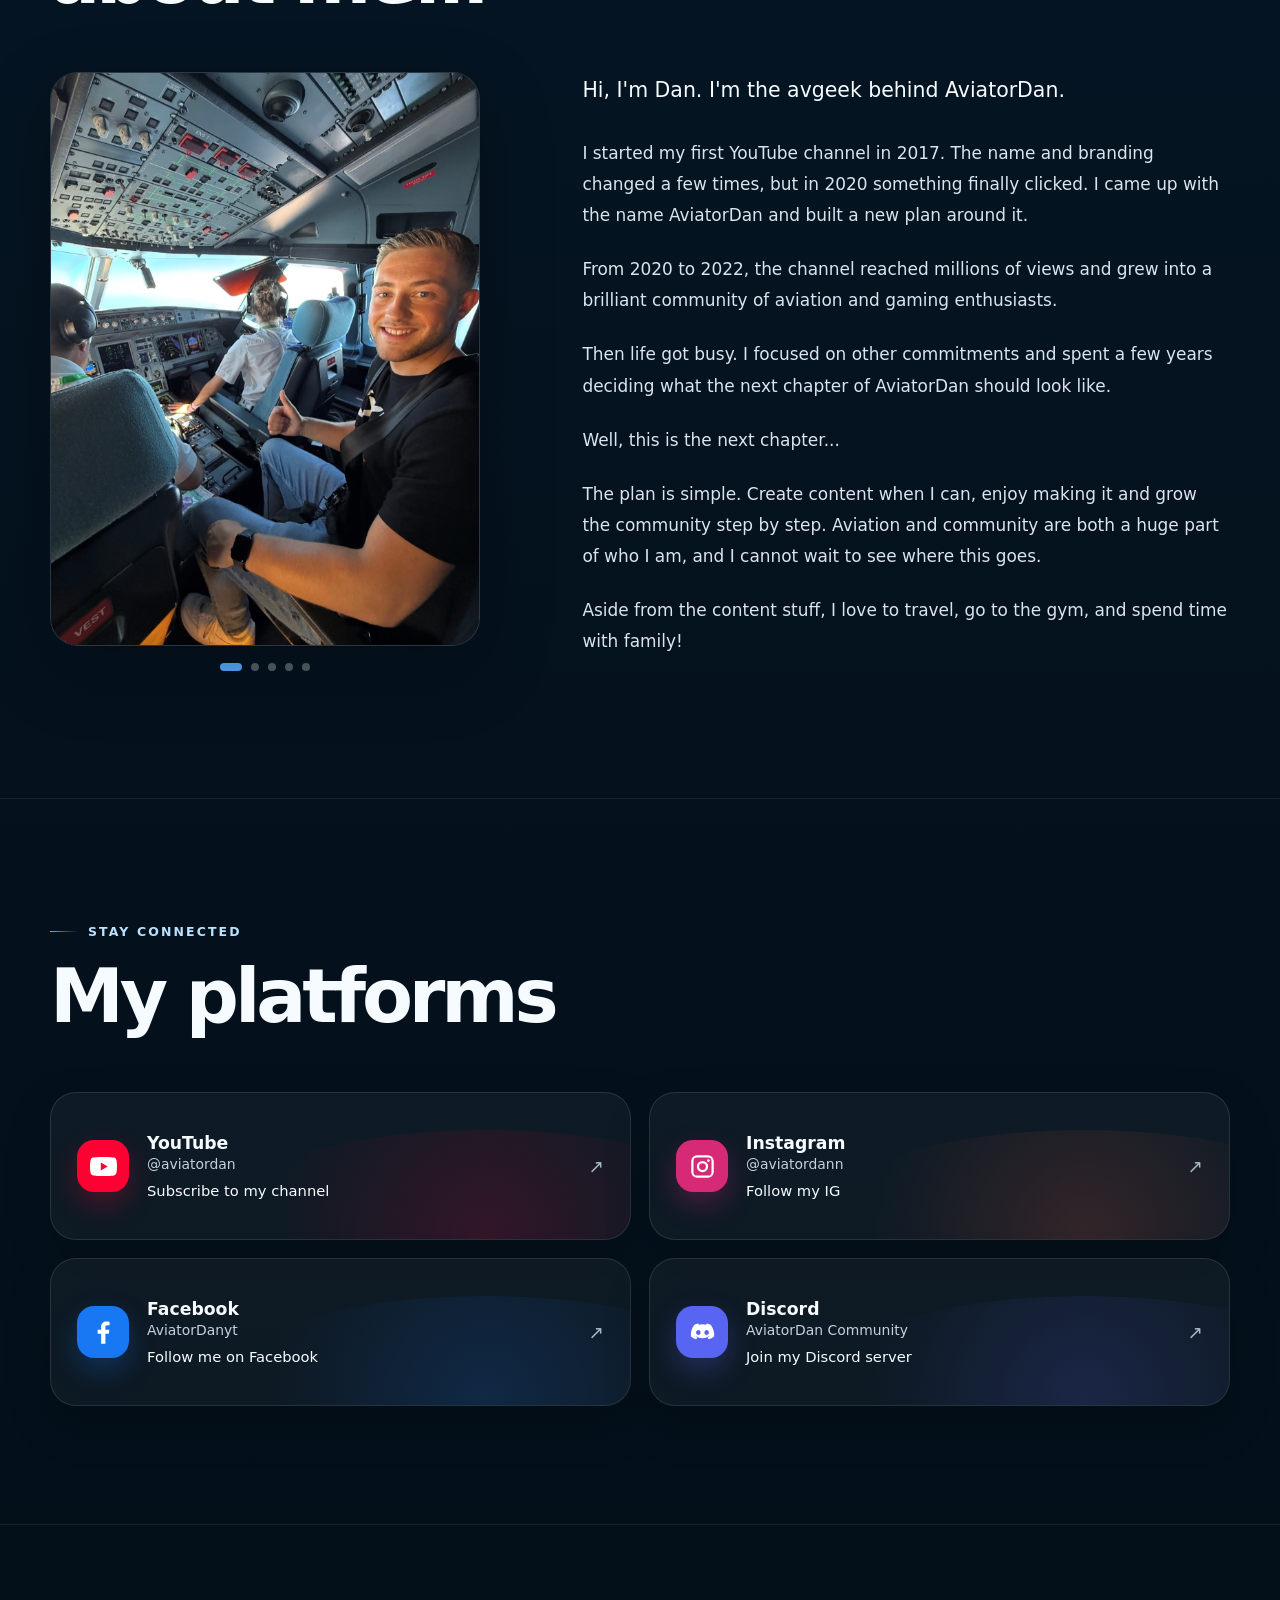
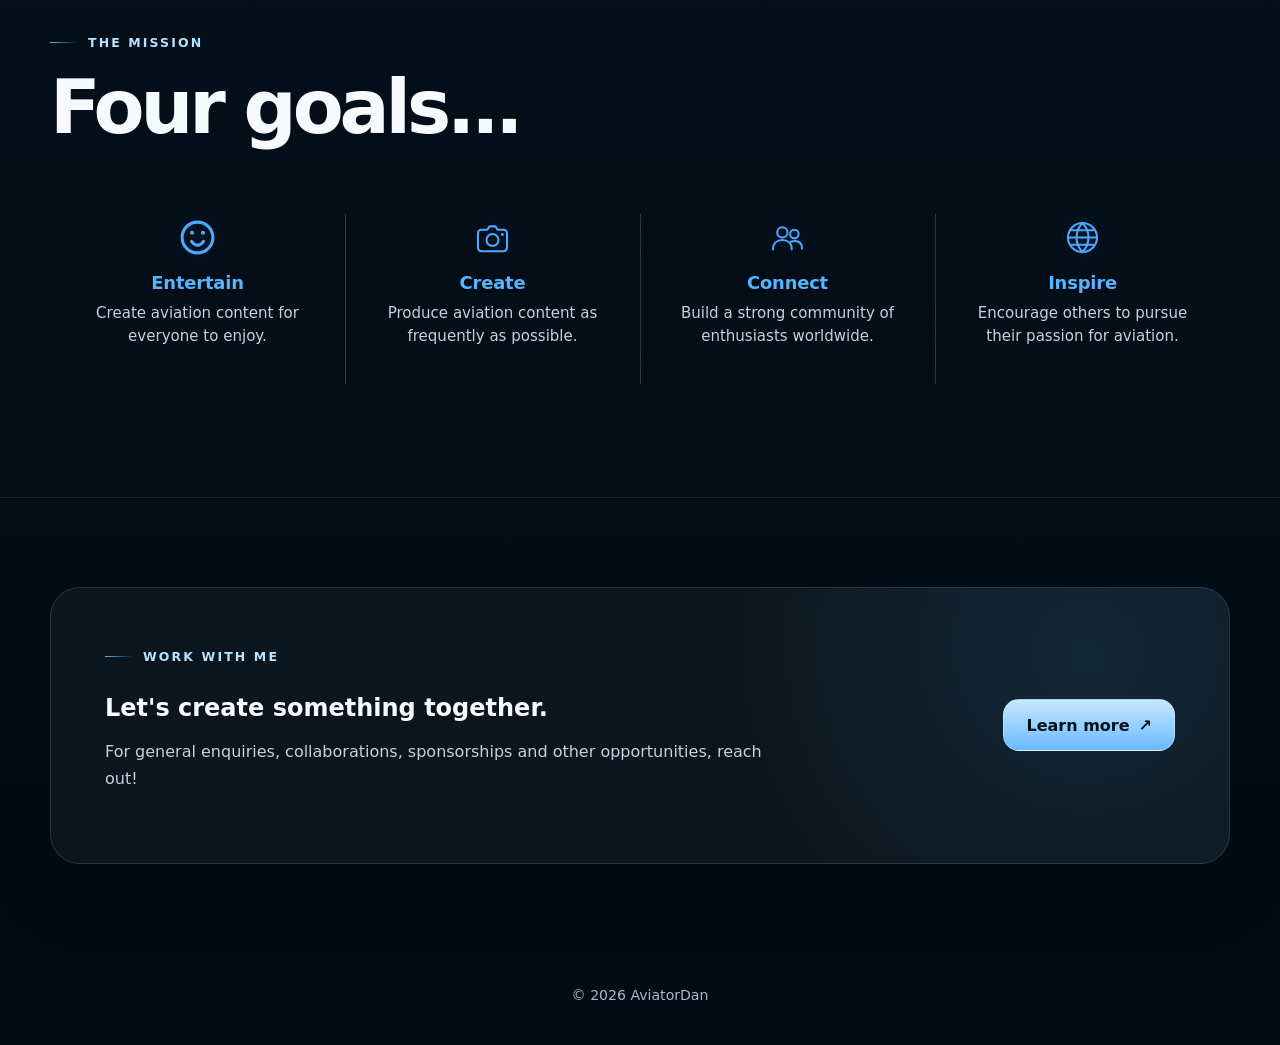
==== commit 6dad4851: "Removed support page" ====
--- a/index.html
+++ b/index.html
@@ -36,7 +36,6 @@
     <div class="desktop-nav" aria-label="Desktop navigation">
       <a href="/">Home</a>
       <a href="/work-with-me/">Work With Me</a>
-      <a href="/support-the-channel/">Support the Channel</a>
       <a href="https://shopaviatordan.com" target="_blank" rel="noopener noreferrer">Merch Store</a>
     </div>
 
@@ -49,7 +48,6 @@
     <div class="nav-links" id="site-menu">
       <a href="/">Home</a>
       <a href="/work-with-me/">Work With Me</a>
-      <a href="/support-the-channel/">Support the Channel</a>
       <a href="https://shopaviatordan.com" target="_blank" rel="noopener noreferrer">Merch Store</a>
     </div>
   </nav>
